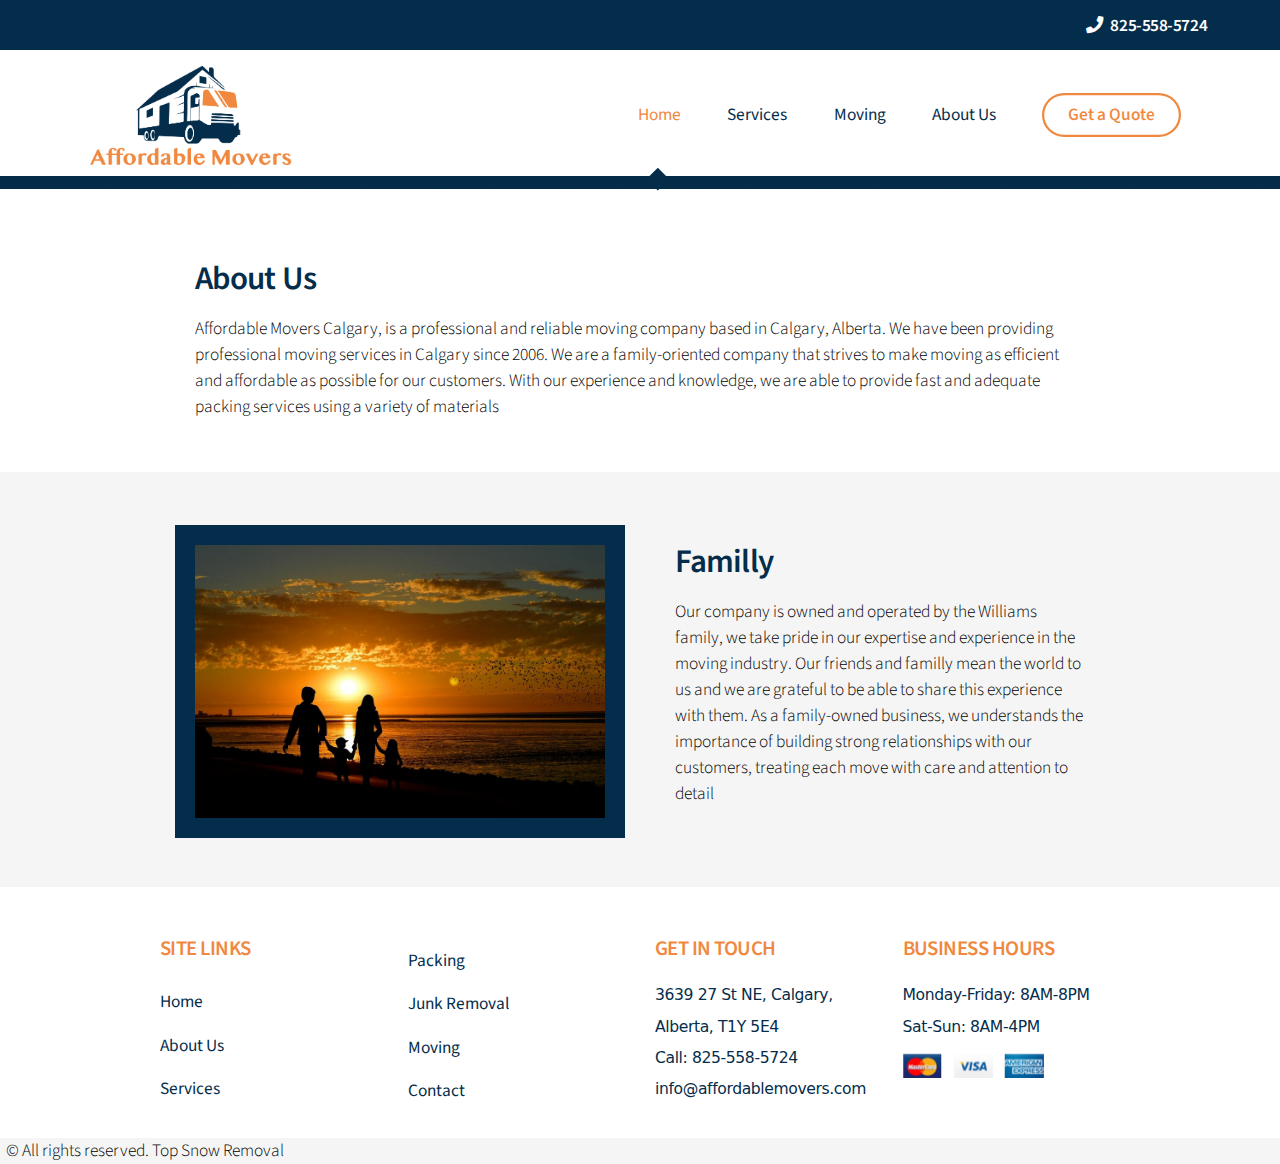
==== about.html @ 1686e80a "Update about.html" ====
<!DOCTYPE HTML>

<html>
	<head>
		<title>Affordable Movers in Calgary - About</title>
		<meta charset="utf-8" />
		<meta name="viewport" content="width=device-width, initial-scale=1, user-scalable=no" />
		<link rel="stylesheet" href="assets/css/main.css" />
		
		<link rel="shortcut icon" href="images/affordable-movers-calgary-32.png">
                <link rel="icon" type="image/png" href="images/affordable-movers-calgary-192.png" sizes="192x192">
                <link rel="apple-touch-icon" sizes="180x180" href="images/affordable-movers-calgary-180.png">
	</head>
	<body class="is-preload">
		<div id="page-wrapper">

			<!-- Header -->
				<div id="header">

					<!-- Logo -->
					<h4><i class="fas fa-phone"></i> &nbsp;  825-558-5724</h4>	

					<!-- Nav -->
						<nav id="nav">
							<ul>
								
								<div class="container2"><h3><img src="images/AM.png" width="202" height="104" alt=""></h3></div>
								
								<li class="current"><a href="/">Home</a></li>
								<li>
									<a href="services">Services</a>
									<ul>
										<li><a href="services">Packing</a></li>
										<li><a href="services">Assembly</a></li>
										<li><a href="services">Junk Removal</a></li>
										
									</ul>
								</li>
								<li><a href="moving">Moving</a></li>
								<li><a href="about">About Us</a></li>
								
								
							  <a href="quote" class="button">Get a Quote</a>
							</ul>
						</nav>

				</div>


			<!-- Banner -->
		 
			
			

			<!-- Highlights -->
				<section class="wrapper style4">
					<div class="row gtr-200">
					<br>
				<div class="container">	<h3>About Us</h3>
								  <p>Affordable Movers Calgary, is a professional and reliable moving company based in Calgary, Alberta. We have been providing professional moving services in Calgary since 2006. We are a family-oriented company that strives to make moving as efficient and affordable as possible for our customers. With our experience and knowledge, we are able to provide fast and adequate packing services using a variety of materials</p>
					</div>
						</div>
				 <div class="container6"><a href="index.html" id="logo"><img src="images/AM1.png" width="96" height="58" alt=""></a></div>
		               </section>
			
		

			
			<!-- Posts -->
					
			<section class="wrapper style5">
					
					
					 
					  
					<div class="container">
						<div class="row gtr-200">
							
							
							<section class="col-6 col-12-narrower col-12-mobilepcol-12-mobilep">
							<a href="#" class="image left"><img src="images/pic03.jpg" alt="" /></a>
								</section>
							
							<section class="col-6 col-12-narrower col-12-mobilepcol-12-mobilep">
																
								<h3>Familly</h3>
								  <p>Our company is owned and operated by the Williams family, we take pride in our expertise and experience in the moving industry. Our friends and familly mean the world to us and we are grateful to be able to share this experience with them. As a family-owned business, we understands the importance of building strong relationships with our customers, treating each move with care and attention to detail</p>
									
							</section>
							
							
						</div>
					</div>
				<br>
		  </section>
		
			
			
			<!-- Footer -->
				<div id="footer">
					<div class="container">
						<div class="row">
							<section class="col-3 col-6-narrower col-12-mobilep">
								<h5>SITE LINKS</h5>
								<ul class="links">
									<li><a href="#">Home</a></li>
									<li><a href="#">About Us</a></li>
									<li><a href="#">Services</a></li>
									
									
								</ul>
							</section>
							<section class="col-3 col-6-narrower col-12-mobilep">
								
								<ul class="links">
									
									<li><a href="#">Packing</a></li>
									<li><a href="#">Junk Removal</a></li>
									<li><a href="#">Moving</a></li>
									<li><a href="#">Contact</a></li>
									
								</ul>
							</section>
							<section class="col-3 col-6-narrower col-12-mobilep">
								<h5>GET IN TOUCH</h5>
							  <h7>3639 27 St NE, Calgary,<br> Alberta, T1Y 5E4</h7><br>
							  <h7>Call: 825-558-5724</h7><br>
								<h7>info@affordablemovers.com </h7>
                            </section>
						<section class="col-3 col-6-narrower col-12-mobilep">
						  <h5>BUSINESS HOURS</h5>
								<h7>Monday-Friday: 8AM-8PM</h7><br>
						    <h7>Sat-Sun: 8AM-4PM</h7>
						      <br>
							
							<img src="images/payment.png" width="141" height="35" alt="">
								
						  </section>
											
							
						</div>
					</div>
<br>

			</div>
		</div>
			
		<section id="ctb" class=""><p>&nbsp; &copy; All rights reserved. Top Snow Removal </p> </section>
		<!-- Scripts -->
			<script src="assets/js/jquery.min.js"></script>
			<script src="assets/js/jquery.dropotron.min.js"></script>
			<script src="assets/js/browser.min.js"></script>
			<script src="assets/js/breakpoints.min.js"></script>
			<script src="assets/js/util.js"></script>
			<script src="assets/js/main.js"></script>

	</body>
</html>
---- assets/css/main.css ----
@import url("fontawesome-all.min.css");
@import url("https://fonts.googleapis.com/css?family=Source+Sans+Pro:300,300italic,600,600italic,400,400italic,500,500italic");

/*
	Arcana by HTML5 UP
	html5up.net | @ajlkn
	Free for personal and commercial use under the CCA 3.0 license (html5up.net/license)
*/

html, body, div, span, applet, object,
iframe, h1, h2, h3, h4, h5, h6, h7, h8, p, blockquote,
pre, a, abbr, acronym, address, big, cite,
code, del, dfn, em, img, ins, kbd, q, s, samp,
small, strike, strong, sub, sup, tt, var, b,
u, i, center, dl, dt, dd, ol, ul, li, fieldset,
form, label, legend, table, caption, tbody,
tfoot, thead, tr, th, td, article, aside,
canvas, details, embed, figure, figcaption,
footer, header, hgroup, menu, nav, output, ruby,
section, summary, time, mark, audio, video {
	margin: 0;
	padding: 0;
	border: 0;
	font-size: 100%;
	font: inherit;
	vertical-align: baseline;}

article, aside, details, figcaption, figure,
footer, header, hgroup, menu, nav, section {
	display: block;}

body {
	line-height: 1;
}

ol, ul {
	list-style: none;
}

blockquote, q {
	quotes: none;
}

	blockquote:before, blockquote:after, q:before, q:after {
		content: '';
		content: none;
	}

table {
	border-collapse: collapse;
	border-spacing: 0;
}

body {
	-webkit-text-size-adjust: none;
}

mark {
	background-color: transparent;
	color: inherit;
}

input::-moz-focus-inner {
	border: 0;
	padding: 0;
}

input, select, textarea {
	-moz-appearance: none;
	-webkit-appearance: none;
	-ms-appearance: none;
	appearance: none;
}

/* Basic */

	html {
		box-sizing: border-box;
	}

	*, *:before, *:after {
		box-sizing: inherit;
	}

	body {
		background: #F08840;
		
	}

		body.is-preload *, body.is-preload *:before, body.is-preload *:after {
			-moz-animation: none !important;
			-webkit-animation: none !important;
			-ms-animation: none !important;
			animation: none !important;
			-moz-transition: none !important;
			-webkit-transition: none !important;
			-ms-transition: none !important;
			transition: none !important;
		}

	body, input, select, textarea {
		
		font-family: 'Source Sans Pro', sans-serif;
		font-size: 16pt;
		font-weight: 300;
		line-height: 1.65em;
	}

	a {
		-moz-transition: color 0.2s ease-in-out, border-color 0.2s ease-in-out, opacity 0.2s ease-in-out;
		-webkit-transition: color 0.2s ease-in-out, border-color 0.2s ease-in-out, opacity 0.2s ease-in-out;
		-ms-transition: color 0.2s ease-in-out, border-color 0.2s ease-in-out, opacity 0.2s ease-in-out;
		transition: color 0.2s ease-in-out, border-color 0.2s ease-in-out, opacity 0.2s ease-in-out;
		color: #042D4B;
		text-decoration: none;
		font-weight: 400	
		
	}

		a:hover {
			color: #042D4B;
			border-bottom-color: transparent;
		}

	strong, b {
		font-weight: 600;
	}

	em, i {
		font-style: italic;
	}

	p, ul, ol, dl, table, blockquote {
		margin: 0 0 0em 0;
	}


   h1 {
		color: #FFF;
		font-weight: 600;
		line-height: 3.55em;
		margin-bottom: 1em;
	   font-family: "Lucida Grande", "Lucida Sans Unicode", "Lucida Sans", "DejaVu Sans", Verdana, "sans-serif";
	   
	}



	 h2 {
		color: #FFF;
		font-weight: 600;
		line-height: 1.3em;
		margin-bottom: 0.5em;
	}

   h3 {
		color: #042D4B;
		font-weight: 600;
		line-height: 1.25em;
		margin-bottom: 0.5em;
	  
	}

    h6 {
		color: #FFF;
		font-weight: 660;
		line-height: 1.1em;
		margin-bottom: 0em;
		font-family: "Myriad Pro", "DejaVu Sans Condensed", Helvetica, Arial, "sans-serif";
	}

    h7 {
		color: #042D4B;
		font-weight: 500;
		line-height: 2em;
		
		font-family: "Lucida Grande", "Lucida Sans Unicode", "Lucida Sans", "DejaVu Sans", Verdana, "sans-serif";
	
		
	}


	 h8 {
		color: #FFF;
		font-weight: 600;
		line-height: 1.75em;
		margin-bottom: 1em;
	}

    h4 {
		color: #FFF;
		font-weight: 600;
		line-height: 0em;
		margin-bottom: 1em;
		margin-right: 4.2em;
	}

    h5 {
		color: #F08840;
		font-weight: 600;
		line-height: 1em;
		margin-bottom: 1em;
		
	}



		h1 a, h2 a, h3 a, h4 a, h5 a, h6 a, h7 a {
			color: inherit;
			text-decoration: none;
		}

		h1 em, h2 em, h3 em, h4 em, h5 em, h6 em, h7 em {
			font-style: normal;
			font-weight: 300;
		}


    h1 {
		font-size: 4.2em;
		letter-spacing: -0.025em;
	}

	h2 {
		font-size: 1.75em;
		letter-spacing: -0.025em;
	}

	h3 {
		font-size: 1.9em;
		letter-spacing: -0.025em;
	}

    h4 {
		font-size: 1em;
		letter-spacing: -0.025em;
		margin-top: -1.1em;
	}

    h5 {
		font-size: 1.2em;
		letter-spacing: -0.025em;
		margin-bottom: 1em;
		
	}

    h6 {
		font-size: 0.9em;
		letter-spacing: -0.025em;
		
	}

  h7 {
		font-size: 0.9em;
		letter-spacing: -0.025em;
		
	}


	h8 {
		font-size: 1.75em;
		letter-spacing: -0.025em;
	}


	sub {
		font-size: 0.8em;
		position: relative;
		top: 0.5em;
	}

	sup {
		font-size: 0.8em;
		position: relative;
		top: -0.5em;
	}

	hr {
		border-top: solid 1px #e0e0e0;
		border: 0;
		margin-bottom: 1.5em;
	}

	blockquote {
		border-left: solid 0.5em #e0e0e0;
		font-style: italic;
		padding: 1em 0 1em 2em;
	}

/* Container */

	.container {
		margin: 0 auto;
		max-width: 100%;
		width: 1400px;
		
	}

		@media screen and (max-width: 1680px) {

			.container {
				width: 1200px;
			}

		}

		@media screen and (max-width: 1280px) {

			.container {
				width: 960px;
			}

		}

		@media screen and (max-width: 980px) {

			.container {
				width: 95%;
			}

		}

		@media screen and (max-width: 840px) {

			.container {
				width: 95%;
			}

		}

		@media screen and (max-width: 736px) {

			.container {
				width: 90%;
			}

		}

		@media screen and (max-width: 480px) {

			.container {
				width: 100%;
			}

		}


/* Container1 */

	.container1 {
	
		width: 300px;
	    height: 310px;
		background: #042D4B;
		border-radius: 10px;
	   
		 padding: 1em 1em 1em 1em;
		 margin-bottom: 2em;
		 box-shadow:  0px 0px 20px 0px rgba(0,0,0,0.5);
		
	
		
	}

		@media screen and (max-width: 1680px) {

			.container1 {
				width: 580px;
				 height: 380px;
				
			}

		}

		@media screen and (max-width: 1280px) {

			.container1 {
				width: 560px;
				 height: 415px;
				
			}

		}

		@media screen and (max-width: 980px) {

			.container1 {
				width: 58%;
				 height: 390px;
				
			}

		}

		@media screen and (max-width: 840px) {

			.container1 {
				width: 100%;
				  height: 410px;
			}

		}

		@media screen and (max-width: 736px) {

			.container1 {
				width: 100%;
				height: 100%;
				
			}

		}

		@media screen and (max-width: 480px) {

			.container1 {
				width: 100%;
				 height: 100%;
				
			}
			
			
			

		}




/* Container2 */

	.container2 {
		max-width: 100%;
		width: 1400px;
		top: 3.8em;
	    right: 57em;
		position: absolute;
		
	}

		@media screen and (max-width: 1680px) {

			.container2 {
				width: 1200px;
			}

		}

		@media screen and (max-width: 1280px) {

			.container2 {
				width: 960px;
			}

		}

		@media screen and (max-width: 980px) {

			.container2 {
				width: 95%;
			}

		}

		@media screen and (max-width: 840px) {

			.container2 {
				width: 95%;
			}

		}

		@media screen and (max-width: 736px) {

			.container2 {
				width: 90%;
			}

		}

		@media screen and (max-width: 480px) {

			.container2 {
				width: 100%;
			}

		}



/* Container3 */

	.container3 {
	
		width: 450px;
	    height: 175px;
		background: #FFF;
		border-radius: 10px;
	    padding: 1em 1em 1em 1em;
		 margin-bottom: 0em;
		 box-shadow:  0px 0px 20px 0px rgba(0,0,0,0.2);
		
	
		
	}

		@media screen and (max-width: 1680px) {

			.container3 {
				width: 310px;
				 height: 120px;
				
			}

		}

		@media screen and (max-width: 1280px) {

			.container3 {
				width: 300px;
				 height: 140px;
				
			}

		}

		@media screen and (max-width: 980px) {

			.container3 {
				width: 255px;
				 height: 160px;
				
			}

		}

		@media screen and (max-width: 840px) {

			.container3 {
				width: 100%;
				  height: 140px;
			}

		}

		@media screen and (max-width: 736px) {

			.container3 {
				width: 100%;
				height: 145px;
				
			}

		}

		@media screen and (max-width: 480px) {

			.container3 {
				width: 100%;
				 height: 170px;
				
			}
			
			
			

		}



/* Container4 */

	.container4 {
	
		width: 300px;
	    height: 330px;
		background: #042D4B;
		text-align: center;
		
	   
		 padding: 2em 1em 1em 1em;
		 margin-bottom: 2em;
		 box-shadow:  0px 0px 20px 0px rgba(0,0,0,0.5);
		
	
		
	}

		@media screen and (max-width: 1680px) {

			.container4 {
				width: 580px;
				 height: 380px;
				
			}

		}

		@media screen and (max-width: 1280px) {

			.container4 {
			width: 210px;
				 height: 410px;
				
			}

		}

		@media screen and (max-width: 980px) {

			.container4 {
				width: 180px;
				 height: 410px;
				
			}

		}

		@media screen and (max-width: 840px) {

			.container4 {
				width: 280px;
				  height: 365px;
			}

		}

		@media screen and (max-width: 736px) {

			.container4 {
				width: 110%;
				height: 95%;
				
			}

		}

		@media screen and (max-width: 480px) {

			.container4 {
		    width: 100%;
			height: 95%;
				
			}
			
			

		}


/* Container5 */

	.container5 {
		
		
		
	
		width: 300px;
	    height: 330px;
		background: #F08840;
		text-align: center;
		
		
	   
		 padding: 2em 1em 1em 1em;
		 margin-bottom: 2em;
		
		
	
		
	}

		@media screen and (max-width: 1680px) {

			.container5 {
				width: 580px;
				 height: 380px;
				
			}

		}

		@media screen and (max-width: 1280px) {

			.container5 {
				width: 210px;
				 height: 410px;
				
			}

		}

		@media screen and (max-width: 980px) {

			.container5 {
					width: 180px;
				 height: 410px;
				
			}

		}

		@media screen and (max-width: 840px) {

			.container5 {
				width: 280px;
				  height: 365px;
			}

		}

		@media screen and (max-width: 736px) {

			.container5 {
			  	width: 110%;
				height: 95%;
				
			}

		}

		@media screen and (max-width: 480px) {

			.container5 {
			width: 100%;
				 height: 95%;	
			}
		}


/* Container6 */

	.container6 {
			position: relative;
		 display: none;
				
}


/* Container7 */

	.container7 {
	
		width: 300px;
	    height: 550px;
		background: #042D4B;
		border-radius: 10px;
	   
		 padding: 1em 1em 1em 1em;
		 margin-bottom: 2em;
		 box-shadow:  0px 0px 20px 0px rgba(0,0,0,0.5);
		
		
		
	}

		@media screen and (max-width: 1680px) {

			.container7 {
				width: 580px;
				 height: 550px;
				
			}

		}

		@media screen and (max-width: 1280px) {

			.container7 {
				width: 560px;
				 height: 520px;
				
			}

		}

		@media screen and (max-width: 980px) {

			.container7 {
				width: 58%;
				 height: 490px;
				
			}

		}

		@media screen and (max-width: 840px) {

			.container7 {
				width: 100%;
				  height: 520px;
			}

		}

		@media screen and (max-width: 736px) {

			.container7 {
				width: 100%;
				height: 100%;
				
			}

		}

		@media screen and (max-width: 480px) {

			.container7 {
				width: 100%;
				 height: 100%;
				
			}
			
		}


.container4:hover{
	transform:scale(1.1);
	background: #07528A;
}

.container5:hover{
	transform:scale(1.1);
	background: #F4A976;
}



/* Row */

	.row {
		display: flex;
		flex-wrap: wrap;
		box-sizing: border-box;
		align-items: stretch;
	}

		.row > * {
			box-sizing: border-box;
		}

		.row.gtr-uniform > * > :last-child {
			margin-bottom: 0;
		}

		.row.aln-left {
			justify-content: flex-start;
		}

		.row.aln-center {
			justify-content: center;
		}

		.row.aln-right {
			justify-content: flex-end;
		}

		.row.aln-top {
			align-items: flex-start;
		}

		.row.aln-middle {
			align-items: center;
		}

		.row.aln-bottom {
			align-items: flex-end;
		}

		.row > .imp {
			order: -1;
		}

		.row > .col-1 {
			width: 8.33333%;
		}

		.row > .off-1 {
			margin-left: 8.33333%;
		}

		.row > .col-2 {
			width: 16.66667%;
		}

		.row > .off-2 {
			margin-left: 16.66667%;
		}

		.row > .col-3 {
			width: 25%;
		}

		.row > .off-3 {
			margin-left: 25%;
		}

		.row > .col-4 {
			width: 33.33333%;
		}

		.row > .off-4 {
			margin-left: 33.33333%;
		}

		.row > .col-5 {
			width: 41.66667%;
		}

		.row > .off-5 {
			margin-left: 41.66667%;
		}

		.row > .col-6 {
			width: 50%;
		}

		.row > .off-6 {
			margin-left: 50%;
		}

		.row > .col-7 {
			width: 58.33333%;
		}

		.row > .off-7 {
			margin-left: 58.33333%;
		}

		.row > .col-8 {
			width: 66.66667%;
		}

		.row > .off-8 {
			margin-left: 66.66667%;
		}

		.row > .col-9 {
			width: 75%;
		}

		.row > .off-9 {
			margin-left: 75%;
		}

		.row > .col-10 {
			width: 83.33333%;
		}

		.row > .off-10 {
			margin-left: 83.33333%;
		}

		.row > .col-11 {
			width: 100%;
			
		}

		.row > .off-11 {
			margin-left: 91.66667%;
		}

		.row > .col-12 {
			width: 100%;
		}

		.row > .off-12 {
			margin-left: 100%;
		}

		.row.gtr-0 {
			margin-top: 0px;
			margin-left: 0px;
		}

			.row.gtr-0 > * {
				padding: 0px 0 0 0px;
			}

			.row.gtr-0.gtr-uniform {
				margin-top: 0px;
			}

				.row.gtr-0.gtr-uniform > * {
					padding-top: 0px;
				}

		.row.gtr-25 {
			margin-top: -12.5px;
			margin-left: -12.5px;
		}

			.row.gtr-25 > * {
				padding: 12.5px 0 0 12.5px;
			}

			.row.gtr-25.gtr-uniform {
				margin-top: -12.5px;
			}

				.row.gtr-25.gtr-uniform > * {
					padding-top: 12.5px;
				}

		.row.gtr-50 {
			margin-top: -25px;
			margin-left: -25px;
		}

			.row.gtr-50 > * {
				padding: 25px 0 0 25px;
			}

			.row.gtr-50.gtr-uniform {
				margin-top: -25px;
			}

				.row.gtr-50.gtr-uniform > * {
					padding-top: 25px;
				}

		.row {
			margin-top: -50px;
			margin-left: -50px;
		}

			.row > * {
				padding: 50px 0 0 50px;
			}

			.row.gtr-uniform {
				margin-top: -50px;
			}

				.row.gtr-uniform > * {
					padding-top: 50px;
				}

		.row.gtr-150 {
			margin-top: -75px;
			margin-left: -75px;
		}

			.row.gtr-150 > * {
				padding: 75px 0 0 75px;
			}

			.row.gtr-150.gtr-uniform {
				margin-top: -75px;
			}

				.row.gtr-150.gtr-uniform > * {
					padding-top: 75px;
				}

		.row.gtr-200 {
			margin-top: 0px;
			margin-left: 0px;
		}

			.row.gtr-200 > * {
				padding: 1em 2em 1em 2em;
			}

			.row.gtr-200.gtr-uniform {
				margin-top: 0px;
			}

				.row.gtr-200.gtr-uniform > * {
					padding-top: 0px;
				}

		@media screen and (max-width: 1680px) {

			.row {
				display: flex;
				flex-wrap: wrap;
				box-sizing: border-box;
				align-items: stretch;
			}

				.row > * {
					box-sizing: border-box;
				}

				.row.gtr-uniform > * > :last-child {
					margin-bottom: 0;
				}

				.row.aln-left {
					justify-content: flex-start;
				}

				.row.aln-center {
					justify-content: center;
				}

				.row.aln-right {
					justify-content: flex-end;
				}

				.row.aln-top {
					align-items: flex-start;
				}

				.row.aln-middle {
					align-items: center;
				}

				.row.aln-bottom {
					align-items: flex-end;
				}

				.row > .imp-wide {
					order: -1;
				}

				.row > .col-1-wide {
					width: 8.33333%;
				}

				.row > .off-1-wide {
					margin-left: 8.33333%;
				}

				.row > .col-2-wide {
					width: 16.66667%;
				}

				.row > .off-2-wide {
					margin-left: 16.66667%;
				}

				.row > .col-3-wide {
					width: 25%;
				}

				.row > .off-3-wide {
					margin-left: 25%;
				}

				.row > .col-4-wide {
					width: 33.33333%;
				}

				.row > .off-4-wide {
					margin-left: 33.33333%;
				}

				.row > .col-5-wide {
					width: 41.66667%;
				}

				.row > .off-5-wide {
					margin-left: 41.66667%;
				}

				.row > .col-6-wide {
					width: 50%;
				}

				.row > .off-6-wide {
					margin-left: 50%;
				}

				.row > .col-7-wide {
					width: 58.33333%;
				}

				.row > .off-7-wide {
					margin-left: 58.33333%;
				}

				.row > .col-8-wide {
					width: 66.66667%;
				}

				.row > .off-8-wide {
					margin-left: 66.66667%;
				}

				.row > .col-9-wide {
					width: 75%;
				}

				.row > .off-9-wide {
					margin-left: 75%;
				}

				.row > .col-10-wide {
					width: 83.33333%;
				}

				.row > .off-10-wide {
					margin-left: 83.33333%;
				}

				.row > .col-11-wide {
					width: 91.66667%;
				}

				.row > .off-11-wide {
					margin-left: 91.66667%;
				}

				.row > .col-12-wide {
					width: 100%;
				}

				.row > .off-12-wide {
					margin-left: 100%;
				}

				.row.gtr-0 {
					margin-top: 0px;
					margin-left: 0px;
				}

					.row.gtr-0 > * {
						padding: 0px 0 0 0px;
					}

					.row.gtr-0.gtr-uniform {
						margin-top: 0px;
					}

						.row.gtr-0.gtr-uniform > * {
							padding-top: 0px;
						}

				.row.gtr-25 {
					margin-top: -10px;
					margin-left: -10px;
				}

					.row.gtr-25 > * {
						padding: 10px 0 0 10px;
					}

					.row.gtr-25.gtr-uniform {
						margin-top: -10px;
					}

						.row.gtr-25.gtr-uniform > * {
							padding-top: 10px;
						}

				.row.gtr-50 {
					margin-top: -20px;
					margin-left: -20px;
				}

					.row.gtr-50 > * {
						padding: 20px 0 0 20px;
					}

					.row.gtr-50.gtr-uniform {
						margin-top: -20px;
					}

						.row.gtr-50.gtr-uniform > * {
							padding-top: 20px;
						}

				.row {
					margin-top: -40px;
					margin-left: -40px;
				}

					.row > * {
						padding: 40px 0 0 40px;
					}

					.row.gtr-uniform {
						margin-top: -40px;
					}

						.row.gtr-uniform > * {
							padding-top: 40px;
						}

				.row.gtr-150 {
					margin-top: -60px;
					margin-left: -60px;
				}

					.row.gtr-150 > * {
						padding: 60px 0 0 60px;
					}

					.row.gtr-150.gtr-uniform {
						margin-top: -60px;
					}

						.row.gtr-150.gtr-uniform > * {
							padding-top: 60px;
						}

				.row.gtr-200 {
					margin-top: 0px;
					margin-left: 0px;
				}

					.row.gtr-200 > * {
						padding: 1em 2em 1em 2em;
					}

					.row.gtr-200.gtr-uniform {
						margin-top: 0px;
					}

						.row.gtr-200.gtr-uniform > * {
							padding-top: 0px;
						}

		}

		@media screen and (max-width: 1280px) {

			.row {
				display: flex;
				flex-wrap: wrap;
				box-sizing: border-box;
				align-items: stretch;
			}

				.row > * {
					box-sizing: border-box;
				}

				.row.gtr-uniform > * > :last-child {
					margin-bottom: 0;
				}

				.row.aln-left {
					justify-content: flex-start;
				}

				.row.aln-center {
					justify-content: center;
				}

				.row.aln-right {
					justify-content: flex-end;
				}

				.row.aln-top {
					align-items: flex-start;
				}

				.row.aln-middle {
					align-items: center;
				}

				.row.aln-bottom {
					align-items: flex-end;
				}

				.row > .imp-normal {
					order: -1;
				}

				.row > .col-1-normal {
					width: 8.33333%;
				}

				.row > .off-1-normal {
					margin-left: 8.33333%;
				}

				.row > .col-2-normal {
					width: 16.66667%;
				}

				.row > .off-2-normal {
					margin-left: 16.66667%;
				}

				.row > .col-3-normal {
					width: 25%;
				}

				.row > .off-3-normal {
					margin-left: 25%;
				}

				.row > .col-4-normal {
					width: 33.33333%;
				}

				.row > .off-4-normal {
					margin-left: 33.33333%;
				}

				.row > .col-5-normal {
					width: 41.66667%;
				}

				.row > .off-5-normal {
					margin-left: 41.66667%;
				}

				.row > .col-6-normal {
					width: 50%;
				}

				.row > .off-6-normal {
					margin-left: 50%;
				}

				.row > .col-7-normal {
					width: 58.33333%;
				}

				.row > .off-7-normal {
					margin-left: 58.33333%;
				}

				.row > .col-8-normal {
					width: 66.66667%;
				}

				.row > .off-8-normal {
					margin-left: 66.66667%;
				}

				.row > .col-9-normal {
					width: 75%;
				}

				.row > .off-9-normal {
					margin-left: 75%;
				}

				.row > .col-10-normal {
					width: 83.33333%;
				}

				.row > .off-10-normal {
					margin-left: 83.33333%;
				}

				.row > .col-11-normal {
					width: 91.66667%;
				}

				.row > .off-11-normal {
					margin-left: 91.66667%;
				}

				.row > .col-12-normal {
					width: 100%;
				}

				.row > .off-12-normal {
					margin-left: 100%;
				}

				.row.gtr-0 {
					margin-top: 0px;
					margin-left: 0px;
				}

					.row.gtr-0 > * {
						padding: 0px 0 0 0px;
					}

					.row.gtr-0.gtr-uniform {
						margin-top: 0px;
					}

						.row.gtr-0.gtr-uniform > * {
							padding-top: 0px;
						}

				.row.gtr-25 {
					margin-top: -7.5px;
					margin-left: -7.5px;
				}

					.row.gtr-25 > * {
						padding: 7.5px 0 0 7.5px;
					}

					.row.gtr-25.gtr-uniform {
						margin-top: -7.5px;
					}

						.row.gtr-25.gtr-uniform > * {
							padding-top: 7.5px;
						}

				.row.gtr-50 {
					margin-top: -15px;
					margin-left: -15px;
				}

					.row.gtr-50 > * {
						padding: 15px 0 0 15px;
					}

					.row.gtr-50.gtr-uniform {
						margin-top: -15px;
					}

						.row.gtr-50.gtr-uniform > * {
							padding-top: 15px;
						}

				.row {
					margin-top: -30px;
					margin-left: -30px;
				}

					.row > * {
						padding: 30px 0 0 30px;
					}

					.row.gtr-uniform {
						margin-top: -30px;
					}

						.row.gtr-uniform > * {
							padding-top: 30px;
						}

				.row.gtr-150 {
					margin-top: -45px;
					margin-left: -45px;
				}

					.row.gtr-150 > * {
						padding: 45px 0 0 45px;
					}

					.row.gtr-150.gtr-uniform {
						margin-top: -45px;
					}

						.row.gtr-150.gtr-uniform > * {
							padding-top: 45px;
						}

				.row.gtr-200 {
					margin-top: 0px;
					margin-left: 0px;
				}

					.row.gtr-200 > * {
						padding: 1em 2em 1em 2em;
					}

					.row.gtr-200.gtr-uniform {
						margin-top: 0px;
					}

						.row.gtr-200.gtr-uniform > * {
							padding-top: 0px;
						}

		}

		@media screen and (max-width: 980px) {

			.row {
				display: flex;
				flex-wrap: wrap;
				box-sizing: border-box;
				align-items: stretch;
			}

				.row > * {
					box-sizing: border-box;
				}

				.row.gtr-uniform > * > :last-child {
					margin-bottom: 0;
				}

				.row.aln-left {
					justify-content: flex-start;
				}

				.row.aln-center {
					justify-content: center;
				}

				.row.aln-right {
					justify-content: flex-end;
				}

				.row.aln-top {
					align-items: flex-start;
				}

				.row.aln-middle {
					align-items: center;
				}

				.row.aln-bottom {
					align-items: flex-end;
				}

				.row > .imp-narrow {
					order: -1;
				}

				.row > .col-1-narrow {
					width: 8.33333%;
				}

				.row > .off-1-narrow {
					margin-left: 8.33333%;
				}

				.row > .col-2-narrow {
					width: 16.66667%;
				}

				.row > .off-2-narrow {
					margin-left: 16.66667%;
				}

				.row > .col-3-narrow {
					width: 25%;
				}

				.row > .off-3-narrow {
					margin-left: 25%;
				}

				.row > .col-4-narrow {
					width: 33.33333%;
				}

				.row > .off-4-narrow {
					margin-left: 33.33333%;
				}

				.row > .col-5-narrow {
					width: 41.66667%;
				}

				.row > .off-5-narrow {
					margin-left: 41.66667%;
				}

				.row > .col-6-narrow {
					width: 50%;
				}

				.row > .off-6-narrow {
					margin-left: 50%;
				}

				.row > .col-7-narrow {
					width: 58.33333%;
				}

				.row > .off-7-narrow {
					margin-left: 58.33333%;
				}

				.row > .col-8-narrow {
					width: 66.66667%;
				}

				.row > .off-8-narrow {
					margin-left: 66.66667%;
				}

				.row > .col-9-narrow {
					width: 75%;
				}

				.row > .off-9-narrow {
					margin-left: 75%;
				}

				.row > .col-10-narrow {
					width: 83.33333%;
				}

				.row > .off-10-narrow {
					margin-left: 83.33333%;
				}

				.row > .col-11-narrow {
					width: 91.66667%;
				}

				.row > .off-11-narrow {
					margin-left: 91.66667%;
				}

				.row > .col-12-narrow {
					width: 100%;
				}

				.row > .off-12-narrow {
					margin-left: 100%;
				}

				.row.gtr-0 {
					margin-top: 0px;
					margin-left: 0px;
				}

					.row.gtr-0 > * {
						padding: 0px 0 0 0px;
					}

					.row.gtr-0.gtr-uniform {
						margin-top: 0px;
					}

						.row.gtr-0.gtr-uniform > * {
							padding-top: 0px;
						}

				.row.gtr-25 {
					margin-top: -7.5px;
					margin-left: -7.5px;
				}

					.row.gtr-25 > * {
						padding: 7.5px 0 0 7.5px;
					}

					.row.gtr-25.gtr-uniform {
						margin-top: -7.5px;
					}

						.row.gtr-25.gtr-uniform > * {
							padding-top: 7.5px;
						}

				.row.gtr-50 {
					margin-top: -15px;
					margin-left: -15px;
				}

					.row.gtr-50 > * {
						padding: 15px 0 0 15px;
					}

					.row.gtr-50.gtr-uniform {
						margin-top: -15px;
					}

						.row.gtr-50.gtr-uniform > * {
							padding-top: 15px;
						}

				.row {
					margin-top: -30px;
					margin-left: -30px;
				}

					.row > * {
						padding: 30px 0 0 30px;
					}

					.row.gtr-uniform {
						margin-top: -30px;
					}

						.row.gtr-uniform > * {
							padding-top: 30px;
						}

				.row.gtr-150 {
					margin-top: -45px;
					margin-left: -45px;
				}

					.row.gtr-150 > * {
						padding: 45px 0 0 45px;
					}

					.row.gtr-150.gtr-uniform {
						margin-top: -45px;
					}

						.row.gtr-150.gtr-uniform > * {
							padding-top: 45px;
						}

				.row.gtr-200 {
					margin-top: 0px;
					margin-left: 0px;
				}

					.row.gtr-200 > * {
						padding: 1em 2em 1em 2em;
					}

					.row.gtr-200.gtr-uniform {
						margin-top: 0px;
					}

						.row.gtr-200.gtr-uniform > * {
							padding-top: 0px;
						}

		}

		@media screen and (max-width: 840px) {

			.row {
				display: flex;
				flex-wrap: wrap;
				box-sizing: border-box;
				align-items: stretch;
			}

				.row > * {
					box-sizing: border-box;
				}

				.row.gtr-uniform > * > :last-child {
					margin-bottom: 0;
				}

				.row.aln-left {
					justify-content: flex-start;
				}

				.row.aln-center {
					justify-content: center;
				}

				.row.aln-right {
					justify-content: flex-end;
				}

				.row.aln-top {
					align-items: flex-start;
				}

				.row.aln-middle {
					align-items: center;
				}

				.row.aln-bottom {
					align-items: flex-end;
				}

				.row > .imp-narrower {
					order: -1;
				}

				.row > .col-1-narrower {
					width: 8.33333%;
				}

				.row > .off-1-narrower {
					margin-left: 8.33333%;
				}

				.row > .col-2-narrower {
					width: 16.66667%;
				}

				.row > .off-2-narrower {
					margin-left: 16.66667%;
				}

				.row > .col-3-narrower {
					width: 25%;
				}

				.row > .off-3-narrower {
					margin-left: 25%;
				}

				.row > .col-4-narrower {
					width: 33.33333%;
				}

				.row > .off-4-narrower {
					margin-left: 33.33333%;
				}

				.row > .col-5-narrower {
					width: 41.66667%;
				}

				.row > .off-5-narrower {
					margin-left: 41.66667%;
				}

				.row > .col-6-narrower {
					width: 50%;
				}

				.row > .off-6-narrower {
					margin-left: 50%;
				}

				.row > .col-7-narrower {
					width: 58.33333%;
				}

				.row > .off-7-narrower {
					margin-left: 58.33333%;
				}

				.row > .col-8-narrower {
					width: 66.66667%;
				}

				.row > .off-8-narrower {
					margin-left: 66.66667%;
				}

				.row > .col-9-narrower {
					width: 75%;
				}

				.row > .off-9-narrower {
					margin-left: 75%;
				}

				.row > .col-10-narrower {
					width: 83.33333%;
				}

				.row > .off-10-narrower {
					margin-left: 83.33333%;
				}

				.row > .col-11-narrower {
					width: 91.66667%;
				}

				.row > .off-11-narrower {
					margin-left: 91.66667%;
				}

				.row > .col-12-narrower {
					width: 100%;
				}

				.row > .off-12-narrower {
					margin-left: 100%;
				}

				.row.gtr-0 {
					margin-top: 0px;
					margin-left: 0px;
				}

					.row.gtr-0 > * {
						padding: 0px 0 0 0px;
					}

					.row.gtr-0.gtr-uniform {
						margin-top: 0px;
					}

						.row.gtr-0.gtr-uniform > * {
							padding-top: 0px;
						}

				.row.gtr-25 {
					margin-top: -7.5px;
					margin-left: -7.5px;
				}

					.row.gtr-25 > * {
						padding: 7.5px 0 0 7.5px;
					}

					.row.gtr-25.gtr-uniform {
						margin-top: -7.5px;
					}

						.row.gtr-25.gtr-uniform > * {
							padding-top: 7.5px;
						}

				.row.gtr-50 {
					margin-top: -15px;
					margin-left: -15px;
				}

					.row.gtr-50 > * {
						padding: 15px 0 0 15px;
					}

					.row.gtr-50.gtr-uniform {
						margin-top: -15px;
					}

						.row.gtr-50.gtr-uniform > * {
							padding-top: 15px;
						}

				.row {
					margin-top: -30px;
					margin-left: -30px;
				}

					.row > * {
						padding: 30px 0 0 30px;
					}

					.row.gtr-uniform {
						margin-top: -30px;
					}

						.row.gtr-uniform > * {
							padding-top: 30px;
						}

				.row.gtr-150 {
					margin-top: -45px;
					margin-left: -45px;
				}

					.row.gtr-150 > * {
						padding: 45px 0 0 45px;
					}

					.row.gtr-150.gtr-uniform {
						margin-top: -45px;
					}

						.row.gtr-150.gtr-uniform > * {
							padding-top: 45px;
						}

				.row.gtr-200 {
					margin-top: 0px;
					margin-left: 0px;
				}

					.row.gtr-200 > * {
						padding: 1em 2em 1em 2em;
					}

					.row.gtr-200.gtr-uniform {
						margin-top: 0px;
					}

						.row.gtr-200.gtr-uniform > * {
							padding-top: 0px;
						}

		}

		@media screen and (max-width: 736px) {

			.row {
				display: flex;
				flex-wrap: wrap;
				box-sizing: border-box;
				align-items: stretch;
			}

				.row > * {
					box-sizing: border-box;
				}

				.row.gtr-uniform > * > :last-child {
					margin-bottom: 0;
				}

				.row.aln-left {
					justify-content: flex-start;
				}

				.row.aln-center {
					justify-content: center;
				}

				.row.aln-right {
					justify-content: flex-end;
				}

				.row.aln-top {
					align-items: flex-start;
				}

				.row.aln-middle {
					align-items: center;
				}

				.row.aln-bottom {
					align-items: flex-end;
				}

				.row > .imp-mobile {
					order: -1;
				}

				.row > .col-1-mobile {
					width: 8.33333%;
				}

				.row > .off-1-mobile {
					margin-left: 8.33333%;
				}

				.row > .col-2-mobile {
					width: 16.66667%;
				}

				.row > .off-2-mobile {
					margin-left: 16.66667%;
				}

				.row > .col-3-mobile {
					width: 25%;
				}

				.row > .off-3-mobile {
					margin-left: 25%;
				}

				.row > .col-4-mobile {
					width: 33.33333%;
				}

				.row > .off-4-mobile {
					margin-left: 33.33333%;
				}

				.row > .col-5-mobile {
					width: 41.66667%;
				}

				.row > .off-5-mobile {
					margin-left: 41.66667%;
				}

				.row > .col-6-mobile {
					width: 50%;
				}

				.row > .off-6-mobile {
					margin-left: 50%;
				}

				.row > .col-7-mobile {
					width: 58.33333%;
				}

				.row > .off-7-mobile {
					margin-left: 58.33333%;
				}

				.row > .col-8-mobile {
					width: 66.66667%;
				}

				.row > .off-8-mobile {
					margin-left: 66.66667%;
				}

				.row > .col-9-mobile {
					width: 75%;
				}

				.row > .off-9-mobile {
					margin-left: 75%;
				}

				.row > .col-10-mobile {
					width: 83.33333%;
				}

				.row > .off-10-mobile {
					margin-left: 83.33333%;
				}

				.row > .col-11-mobile {
					width: 91.66667%;
				}

				.row > .off-11-mobile {
					margin-left: 91.66667%;
				}

				.row > .col-12-mobile {
					width: 100%;
				}

				.row > .off-12-mobile {
					margin-left: 100%;
				}

				.row.gtr-0 {
					margin-top: 0px;
					margin-left: 0px;
				}

					.row.gtr-0 > * {
						padding: 0px 0 0 0px;
					}

					.row.gtr-0.gtr-uniform {
						margin-top: 0px;
					}

						.row.gtr-0.gtr-uniform > * {
							padding-top: 0px;
						}

				.row.gtr-25 {
					margin-top: -5px;
					margin-left: -5px;
				}

					.row.gtr-25 > * {
						padding: 5px 0 0 5px;
					}

					.row.gtr-25.gtr-uniform {
						margin-top: -5px;
					}

						.row.gtr-25.gtr-uniform > * {
							padding-top: 5px;
						}

				.row.gtr-50 {
					margin-top: -10px;
					margin-left: -10px;
				}

					.row.gtr-50 > * {
						padding: 10px 0 0 10px;
					}

					.row.gtr-50.gtr-uniform {
						margin-top: -10px;
					}

						.row.gtr-50.gtr-uniform > * {
							padding-top: 10px;
						}

				.row {
					margin-top: -20px;
					margin-left: -20px;
				}

					.row > * {
						padding: 20px 0 0 20px;
					}

					.row.gtr-uniform {
						margin-top: -20px;
					}

						.row.gtr-uniform > * {
							padding-top: 20px;
						}

				.row.gtr-150 {
					margin-top: -30px;
					margin-left: -30px;
				}

					.row.gtr-150 > * {
						padding: 30px 0 0 30px;
					}

					.row.gtr-150.gtr-uniform {
						margin-top: -30px;
					}

						.row.gtr-150.gtr-uniform > * {
							padding-top: 30px;
						}

				.row.gtr-200 {
					margin-top: 0px;
					margin-left: 0px;
				}

					.row.gtr-200 > * {
						padding: 1em 2em 1em 2em;
					}

					.row.gtr-200.gtr-uniform {
						margin-top: 0px;
					}

						.row.gtr-200.gtr-uniform > * {
							padding-top: 0px;
						}

		}

		@media screen and (max-width: 480px) {

			.row {
				display: flex;
				flex-wrap: wrap;
				box-sizing: border-box;
				align-items: stretch;
			}

				.row > * {
					box-sizing: border-box;
				}

				.row.gtr-uniform > * > :last-child {
					margin-bottom: 0;
				}

				.row.aln-left {
					justify-content: flex-start;
				}

				.row.aln-center {
					justify-content: center;
				}

				.row.aln-right {
					justify-content: flex-end;
				}

				.row.aln-top {
					align-items: flex-start;
				}

				.row.aln-middle {
					align-items: center;
				}

				.row.aln-bottom {
					align-items: flex-end;
				}

				.row > .imp-mobilep {
					order: -1;
				}

				.row > .col-1-mobilep {
					width: 8.33333%;
				}

				.row > .off-1-mobilep {
					margin-left: 8.33333%;
				}

				.row > .col-2-mobilep {
					width: 16.66667%;
				}

				.row > .off-2-mobilep {
					margin-left: 16.66667%;
				}

				.row > .col-3-mobilep {
					width: 25%;
				}

				.row > .off-3-mobilep {
					margin-left: 25%;
				}

				.row > .col-4-mobilep {
					width: 33.33333%;
				}

				.row > .off-4-mobilep {
					margin-left: 33.33333%;
				}

				.row > .col-5-mobilep {
					width: 41.66667%;
				}

				.row > .off-5-mobilep {
					margin-left: 41.66667%;
				}

				.row > .col-6-mobilep {
					width: 50%;
				}

				.row > .off-6-mobilep {
					margin-left: 50%;
				}

				.row > .col-7-mobilep {
					width: 58.33333%;
				}

				.row > .off-7-mobilep {
					margin-left: 58.33333%;
				}

				.row > .col-8-mobilep {
					width: 66.66667%;
				}

				.row > .off-8-mobilep {
					margin-left: 66.66667%;
				}

				.row > .col-9-mobilep {
					width: 75%;
				}

				.row > .off-9-mobilep {
					margin-left: 75%;
				}

				.row > .col-10-mobilep {
					width: 83.33333%;
				}

				.row > .off-10-mobilep {
					margin-left: 83.33333%;
				}

				.row > .col-11-mobilep {
					width: 91.66667%;
				}

				.row > .off-11-mobilep {
					margin-left: 91.66667%;
				}

				.row > .col-12-mobilep {
					width: 100%;
				}

				.row > .off-12-mobilep {
					margin-left: 100%;
				}

				.row.gtr-0 {
					margin-top: 0px;
					margin-left: 0px;
				}

					.row.gtr-0 > * {
						padding: 0px 0 0 0px;
					}

					.row.gtr-0.gtr-uniform {
						margin-top: 0px;
					}

						.row.gtr-0.gtr-uniform > * {
							padding-top: 0px;
						}

				.row.gtr-25 {
					margin-top: -5px;
					margin-left: -5px;
				}

					.row.gtr-25 > * {
						padding: 5px 0 0 5px;
					}

					.row.gtr-25.gtr-uniform {
						margin-top: -5px;
					}

						.row.gtr-25.gtr-uniform > * {
							padding-top: 5px;
						}

				.row.gtr-50 {
					margin-top: -10px;
					margin-left: -10px;
				}

					.row.gtr-50 > * {
						padding: 10px 0 0 10px;
					}

					.row.gtr-50.gtr-uniform {
						margin-top: -10px;
					}

						.row.gtr-50.gtr-uniform > * {
							padding-top: 10px;
						}

				.row {
					margin-top: -20px;
					margin-left: -20px;
				}

					.row > * {
						padding: 20px 0 0 20px;
					}

					.row.gtr-uniform {
						margin-top: -20px;
					}

						.row.gtr-uniform > * {
							padding-top: 20px;
						}

				.row.gtr-150 {
					margin-top: -30px;
					margin-left: -30px;
				}

					.row.gtr-150 > * {
						padding: 30px 0 0 30px;
					}

					.row.gtr-150.gtr-uniform {
						margin-top: -30px;
					}

						.row.gtr-150.gtr-uniform > * {
							padding-top: 30px;
						}

				.row.gtr-200 {
					margin-top: 0px;
					margin-left: 0px;
				}

					.row.gtr-200 > * {
						padding: 1em 2em 1em 2em;
					}

					.row.gtr-200.gtr-uniform {
						margin-top: 0px;
					}

						.row.gtr-200.gtr-uniform > * {
							padding-top: 0px;
						}

		}


.google-map {
   
}

.google-map iframe {
     height: 29em;
     width: 100%;
   
}




/* Section/Article */

	section.special, article.special {
		text-align: center;
	}

	header p {
		color: #999;
		font-size: 1.25em;
		position: relative;
		margin-top: -1.25em;
		margin-bottom: 2.25em;
	}

	header.major {
		text-align: center;
		margin: 0 0 2em 0;
	}

		header.major h2 {
			font-size: 2.25em;
		}

      header.major h4 {
			font-size: 2.25em;
		  
		}

		header.major p {
			position: relative;
			border-top: solid 1px #e0e0e0;
			padding: 1em 0 0 0;
			margin: 0;
			top: -1em;
			font-size: 1.5em;
			letter-spacing: -0.025em;
		}

	footer {
		margin: 3em 0 0em 0;
	}

		footer > :last-child {
			margin-bottom: 0;
		}

		footer.major {
			padding-top: 3em;
		}

/* Form */

	input[type="text"],
	input[type="password"],
	input[type="email"],
	textarea {
		-moz-appearance: none;
		-webkit-appearance: none;
		-ms-appearance: none;
		appearance: none;
		-moz-transition: border-color 0.2s ease-in-out;
		-webkit-transition: border-color 0.2s ease-in-out;
		-ms-transition: border-color 0.2s ease-in-out;
		transition: border-color 0.2s ease-in-out;
		background: #f5f5f5;
		border: solid 1px #f5f5f5;
		border-radius:35px;
		color: #000;
		display: block;
		outline: 0;
		padding: 0.75em;
		text-decoration: none;
		width: 100%;
		box-shadow:  inset 0px 1px 5px 0px rgba(0,0,0,0.2);
		
	}

		input[type="text"]:focus,
		input[type="password"]:focus,
		input[type="email"]:focus,
		textarea:focus {
			border-color: #F08840;
			
		}

	input[type="text"],
	input[type="password"],
	input[type="email"] {
		line-height: 1.3em;
	}

	label {
		display: block;
		color: inherit;
		font-weight: 600;
		line-height: 1.75em;
		margin-bottom: 0.5em;
	}

	::-webkit-input-placeholder {
		color: #555555;
		position: relative;
		
		
	}

	:-moz-placeholder {
		color: #000;
	}

	::-moz-placeholder {
		color: #000;
	}

	:-ms-input-placeholder {
		color: #000;
	}

/* Image */

	.image {
		border: 0;
		display: inline-block;
		position: relative;
		border-radius: 0px;
		
	}

		.image img {
			display: block;
			border-radius: 0px;
			
		}

		.image.left {
			display: block;
			float: right;
			margin: 0 0em 0em 0em;
			position: relative;
			 box-shadow:  0px 0px 0px 20px rgba(4, 45, 75,1);
			margin-bottom: 0em;
			margin-top: 0.2em;
			
		}
			.image.left img {
				display: block;
				width: 100%;
			}

		.image.fit {
			display: block;
		}

			.image.fit img {
				display: block;
				width: 100%;
			}

		.image.featured {
			display: block;
			margin: 0 0 2em 0;
		}

			.image.featured img {
				display: block;
				width: 100%;
			}

/* Icon */

	.icon {
		text-decoration: none;
		position: relative;
		
	}

		.icon:before {
			-moz-osx-font-smoothing: grayscale;
			-webkit-font-smoothing: antialiased;
			display: inline-block;
			font-style: normal;
			font-variant: normal;
			text-rendering: auto;
			line-height: 1;
			text-transform: none !important;
			font-family: 'Font Awesome 5 Free';
			font-weight: 400;
		}

		.icon > .label {
			display: none;
		}

		.icon:before {
			line-height: inherit;
		}

		.icon.solid:before {
			font-weight: 900;
		}

		.icon.brands:before {
			font-family: 'Font Awesome 5 Brands';
		}

		.icon.major {
			text-align: center;
			cursor: default;
			background-color: #042D4B;
			background-image: -moz-linear-gradient(top, rgba(0,0,0,0), rgba(0,0,0,0.15)), url("images/bg01.png");
			background-image: -webkit-linear-gradient(top, rgba(0,0,0,0), rgba(0,0,0,0.15)), url("images/bg01.png");
			background-image: -ms-linear-gradient(top, rgba(0,0,0,0), rgba(0,0,0,0.15)), url("images/bg01.png");
			background-image: linear-gradient(top, rgba(0,0,0,0), rgba(0,0,0,0.15)), url("images/bg01.png");
			color: #fff;
			border-radius: 100%;
			display: inline-block;
			width: 5em;
			height: 5em;
			line-height: 5em;
			box-shadow: 0 0 0 7px white, 0 0 0 8px #e0e0e0;
			margin: 0 0 2em 0;
			
		}

			.icon.major:before {
				font-size: 36px;
			}

/* Lists */

	ol {
		list-style: decimal;
		padding-left: 1.25em;
	}

		ol li {
			padding-left: 0.25em;
		}

	ul {
		list-style: disc;
		padding-left: 1em;
	}

		ul li {
			padding-left: 0.5em;
		}

/* Links */

	ul.links {
		list-style: none;
		padding-left: 0;
	}

		ul.links li {
			line-height: 2.5em;
			padding-left: 0;
		}

/* Icons */

	ul.icons {
		cursor: default;
		list-style: none;
		padding-left: 0;
	}

		ul.icons li {
			display: inline-block;
			line-height: 1em;
			padding-left: 1.5em;
		}

			ul.icons li:first-child {
				padding-left: 0;
			}

			ul.icons li a, ul.icons li span {
				font-size: 2em;
				border: 0;
			}

/* Menu */

	ul.menu {
		list-style: none;
		padding-left: 0;
	}

		ul.menu li {
			border-left: solid 1px #e0e0e0;
			display: inline-block;
			padding: 0 0 0 1em;
			margin: 0 0 0 1em;
		}

			ul.menu li:first-child {
				border-left: 0;
				margin-left: 0;
				padding-left: 0;
			}

/* Actions */

	ul.actions {
		display: -moz-flex;
		display: -webkit-flex;
		display: -ms-flex;
		display: flex;
		cursor: default;
		list-style: none;
		margin-left: -1em;
		padding-left: 0;
	}

		ul.actions li {
			padding: 0 0 0 1em;
			vertical-align: middle;
		}

		ul.actions.special {
			-moz-justify-content: center;
			-webkit-justify-content: center;
			-ms-justify-content: center;
			justify-content: center;
			width: 100%;
			margin-left: 0;
		}

			ul.actions.special li:first-child {
				padding-left: 0;
			}

		ul.actions.stacked {
			-moz-flex-direction: column;
			-webkit-flex-direction: column;
			-ms-flex-direction: column;
			flex-direction: column;
			margin-left: 0;
		}

			ul.actions.stacked li {
				padding: 1.25em 0 0 0;
			}

				ul.actions.stacked li:first-child {
					padding-top: 0;
				}

		ul.actions.fit {
			width: calc(100% + 1em);
		}

			ul.actions.fit li {
				-moz-flex-grow: 1;
				-webkit-flex-grow: 1;
				-ms-flex-grow: 1;
				flex-grow: 1;
				-moz-flex-shrink: 1;
				-webkit-flex-shrink: 1;
				-ms-flex-shrink: 1;
				flex-shrink: 1;
				width: 100%;
			}

				ul.actions.fit li > * {
					width: 100%;
				}

			ul.actions.fit.stacked {
				width: 100%;
			}

		@media screen and (max-width: 736px) {

			ul.actions:not(.fixed) {
				-moz-flex-direction: column;
				-webkit-flex-direction: column;
				-ms-flex-direction: column;
				flex-direction: column;
				margin-left: 0;
				width: 100% !important;
			}

				ul.actions:not(.fixed) li {
					-moz-flex-grow: 1;
					-webkit-flex-grow: 1;
					-ms-flex-grow: 1;
					flex-grow: 1;
					-moz-flex-shrink: 1;
					-webkit-flex-shrink: 1;
					-ms-flex-shrink: 1;
					flex-shrink: 1;
					padding: 1em 0 0 0;
					text-align: center;
					width: 100%;
				}

					ul.actions:not(.fixed) li > * {
						width: 100%;
					}

					ul.actions:not(.fixed) li:first-child {
						padding-top: 0;
					}

					ul.actions:not(.fixed) li input[type="submit"],
					ul.actions:not(.fixed) li input[type="reset"],
					ul.actions:not(.fixed) li input[type="button"],
					ul.actions:not(.fixed) li button,
					ul.actions:not(.fixed) li .button {
						width: 100%;
					}

						ul.actions:not(.fixed) li input[type="submit"].icon:before,
						ul.actions:not(.fixed) li input[type="reset"].icon:before,
						ul.actions:not(.fixed) li input[type="button"].icon:before,
						ul.actions:not(.fixed) li button.icon:before,
						ul.actions:not(.fixed) li .button.icon:before {
							margin-left: -0.5em;
						}

		}

/* Tables */

	table {
		width: 100%;
	}

		table.default {
			width: 100%;
		}

			table.default tbody tr {
				border-bottom: solid 1px #e0e0e0;
			}

			table.default td {
				padding: 0.5em 1em 0.5em 1em;
			}

			table.default th {
				font-weight: 600;
				padding: 0.5em 1em 0.5em 1em;
				text-align: left;
			}

			table.default thead {
				background-color: #555555;
				background-image: -moz-linear-gradient(top, rgba(0,0,0,0), rgba(0,0,0,0.15)), url("images/bg01.png");
				background-image: -webkit-linear-gradient(top, rgba(0,0,0,0), rgba(0,0,0,0.15)), url("images/bg01.png");
				background-image: -ms-linear-gradient(top, rgba(0,0,0,0), rgba(0,0,0,0.15)), url("images/bg01.png");
				background-image: linear-gradient(top, rgba(0,0,0,0), rgba(0,0,0,0.15)), url("images/bg01.png");
				color: #fff;
			}

/* Button */

		input[type="submit"],
	input[type="reset"],
	input[type="button"],
	.button {
		-moz-appearance: none;
		-webkit-appearance: none;
		-ms-appearance: none;
		appearance: none;
		-moz-transition: background-color 0.2s ease-in-out, color 0.2s ease-in-out;
		-webkit-transition: background-color 0.2s ease-in-out, color 0.2s ease-in-out;
		-ms-transition: background-color 0.2s ease-in-out, color 0.2s ease-in-out;
		transition: background-color 0.2s ease-in-out, color 0.2s ease-in-out;
		background-color: #000;
		border-radius: 30px;
		border: 0;
		color: #FFF;
		cursor: pointer;
		display: inline-block;
		font-weight: 600;
		height: 2.5em;
		line-height: 2.5em;
	    padding: 0 1.5em;
		text-align: center;
		text-decoration: none;
		white-space: nowrap;
		
	}

		input[type="submit"]:hover,
		input[type="reset"]:hover,
		input[type="button"]:hover,
		.button:hover {
			background-color: #737373;
		}

		input[type="submit"]:active,
		input[type="reset"]:active,
		input[type="button"]:active,
		.button:active {
			background-color: #595959;
		}

		input[type="submit"].icon,
		input[type="reset"].icon,
		input[type="button"].icon,
		.button.icon {
			padding-left: 1.35em;
		}

			input[type="submit"].icon:before,
			input[type="reset"].icon:before,
			input[type="button"].icon:before,
			.button.icon:before {
				margin-right: 0.5em;
			}

		input[type="submit"].fit,
		input[type="reset"].fit,
		input[type="button"].fit,
		.button.fit {
			width: 100%;
		}

		input[type="submit"].small,
		input[type="reset"].small,
		input[type="button"].small,
		.button.small {
			font-size: 0.8em;
			height: 2.7em;
			line-height: 2.7em;
		}

		input[type="submit"].large,
		input[type="reset"].large,
		input[type="button"].large,
		.button.large {
			font-size: 1.25em;
			height: 2.7em;
			line-height: 2.7em;
		}

		input[type="submit"].alt,
		input[type="reset"].alt,
		input[type="button"].alt,
		.button.alt {
			background-color: transparent;
			box-shadow: inset 0 0 0 2px #F08840;
			color: #F08840;
			margin-top: 1em;
			
		}

			input[type="submit"].alt:hover,
			input[type="reset"].alt:hover,
			input[type="button"].alt:hover,
			.button.alt:hover {
			background-color: rgba(240, 136, 64,0.25);
				
			}

			input[type="submit"].alt:active,
			input[type="reset"].alt:active,
			input[type="button"].alt:active,
			.button.alt:active {
				background-color: #f0f0f0;
			}

			input[type="submit"].alt.icon:before,
			input[type="reset"].alt.icon:before,
			input[type="button"].alt.icon:before,
			.button.alt.icon:before {
				color: #999;
			}

		input[type="submit"].primary,
		input[type="reset"].primary,
		input[type="button"].primary,
		.button.primary {
			background-color: #e89980;
			color: #ffffff !important;
		}

			input[type="submit"].primary:hover,
			input[type="reset"].primary:hover,
			input[type="button"].primary:hover,
			.button.primary:hover {
				background-color: #ecaa96;
			}

			input[type="submit"].primary:active,
			input[type="reset"].primary:active,
			input[type="button"].primary:active,
			.button.primary:active {
				background-color: #e4886a;
			}

		input[type="submit"].disabled, input[type="submit"]:disabled,
		input[type="reset"].disabled,
		input[type="reset"]:disabled,
		input[type="button"].disabled,
		input[type="button"]:disabled,
		.button.disabled,
		.button:disabled {
			background-color: #777 !important;
			box-shadow: inset 0 -0.15em 0 0 rgba(0, 0, 0, 0.15);
			color: #f5f5f5 !important;
			cursor: default;
			opacity: 0.25;
		}

/* Box */

	.box.highlight {
		text-align: center;
	}

	.box.post {
		position: relative;
		margin: 0 0 2em 0;
	}

		.box.post:after {
			content: '';
			display: block;
			clear: both;
		}

		.box.post .inner {
			margin-left: calc(30% + 2em);
		}

			.box.post .inner > :last-child {
				margin-bottom: 0;
			}

		.box.post .image {
			width: 30%;
			margin: 0;
		}

/* Header */

	#header {
		text-align: right;
		padding: 3em 0 0 0;
		background-color: #042D4B;
		background-position: top left,					top left,					top left;
		background-size: 100% 6em,					100% 6em,					auto;
		background-repeat: no-repeat,					no-repeat,					repeat;
		
	}

		#header h1 {
			padding: 0 0 2.75em 0;
			margin: 0;
		}

			#header h1 a {
				font-size: 1.5em;
				letter-spacing: -0.025em;
				border: 0;
			}

	#nav {
		cursor: default;
		background-color: #FFF;
		padding: 0;
	}

		#nav:after {
			content: '';
			display: block;
			width: 100%;
			height: 0.75em;
			background-color: #042D4B;
			background-image: url("images/bg01.png");
		}

		#nav > ul {
			margin: 0;
		}

			#nav > ul > li {
				position: relative;
				display: inline-block;
				margin-left: 1em;
			}

				#nav > ul > li a {
					color: #042D4B;
					text-decoration: none;
					border: 0;
					display: block;
					padding: 3em 0.5em 2.75em 0.5em;
					
					
					
					
				}

				#nav > ul > li:first-child {
					margin-left: 0;
				}

				#nav > ul > li:hover a {
					color: #F08840;
				}

				#nav > ul > li.current {
					font-weight: 600;
				}

					#nav > ul > li.current:before {
						-moz-transform: rotateZ(45deg);
						-webkit-transform: rotateZ(45deg);
						-ms-transform: rotateZ(45deg);
						transform: rotateZ(45deg);
						width: 0.9em;
						height: 0.9em;
						content: '';
						display: block;
						position: absolute;
						bottom: -0.6em;
						left: 50%;
						margin-left: -0.3em;
						background-color: #042D4B;
						
					}

					#nav > ul > li.current a {
						color: #F08840;
					}

				#nav > ul > li.active a {
					color: #F08840;
				}

				#nav > ul > li.active.current:before {
					opacity: 0;
				}

				#nav > ul > li > ul {
					display: none;
				}


#header input[type="submit"],
		#header input[type="reset"],
		#header input[type="button"],
		#header .button {
			background-color: transparent;
			box-shadow: inset 0 0 0 2.2px #F08840;
			color: #F08840;
			font-weight: 550;
			margin-right: 5.7em;
			margin-left: 2em;
			
		}

			#header input[type="submit"]:hover,
			#header input[type="reset"]:hover,
			#header input[type="button"]:hover,
			#header .button:hover {
				background-color: rgba(240, 136, 64,0.25);
			}

			#header input[type="submit"]:active,
			#header input[type="reset"]:active,
			#header input[type="button"]:active,
			#header .button:active {
				background-color: rgba(153, 153, 153, 0.5);
			}


/* Dropotron */

	.dropotron {
		background-image: -moz-linear-gradient(top, rgba(0,0,0,0.3), rgba(0,0,0,0)), url("images/bg01.png");
		background-image: -webkit-linear-gradient(top, rgba(0,0,0,0.3), rgba(0,0,0,0)), url("images/bg01.png");
		background-image: -ms-linear-gradient(top, rgba(0,0,0,0.3), rgba(0,0,0,0)), url("images/bg01.png");
		background-image: linear-gradient(top, rgba(0,0,0,0.3), rgba(0,0,0,0)), url("images/bg01.png");
		background-color: #333;
		border-radius: 5px;
		color: #fff;
		min-width: 10em;
		padding: 1em 0;
		text-align: center;
		box-shadow: 0 1em 1em 0 rgba(0, 0, 0, 0.5);
		list-style: none;
	}

		.dropotron > li {
			line-height: 2em;
			padding: 0 1.1em 0 1em;
		}

			.dropotron > li > a {
				color: #c0c0c0;
				text-decoration: none;
				border: 0;
			}

			.dropotron > li.active > a, .dropotron > li:hover > a {
				color: #fff;
			}

		.dropotron.level-0 {
			border-radius: 0 0 5px 5px;
			font-size: 0.9em;
			padding-top: 0;
			margin-top: -1px;
		}

/* Banner */

	#banner {
		background-image: url("../../images/banner.png");
		background-position: center center;
		background-size: cover;
		height: 34em;
		text-align: center;
		position: relative;
	}

		#banner header {
			position: absolute;
			bottom: 0;
			left: 0;
			width: 100%;
			background: #212121;
			background: rgba(27, 27, 27, 0.75);
			color: #fff;
			padding: 1.5em 0;
		}

			#banner header h2 {
				display: inline-block;
				margin: 0;
				font-size: 1.25em;
				vertical-align: middle;
			}

				#banner header h2 em {
					opacity: 0.75;
				}

				#banner header h2 a {
					border-bottom-color: rgba(255, 255, 255, 0.5);
				}

					#banner header h2 a:hover {
						border-bottom-color: transparent;
					}

			#banner header .button {
				vertical-align: middle;
				margin-left: 1em;
			}



/* Banner1 */

	#banner1 {
		background-image: url("../../images/pic02.jpg");
		background-position: top;
		background-size: cover;
		height: 24em;
		position: relative;
		
		
		
	}

#banner1 h1 {
   
   
    position:absolute;
	
    padding-top: 1.2em;
    left:9%;
    border-bottom:solid 3px #000; /* u need this */
	border-color: #fff;
	display: inline;
	width: 80%;
	line-height: 1em;
   
		
}

#banner1 h3 {
     position:absolute;
     left:9.5%;
    top: 50%;
	 color: #FFF;
	font-size: 1.5em;
		
}


		#banner1 header {
			position: absolute;
			bottom: 0;
			left: 0;
			height: 100%;
			width: 100%;
			background: rgba(47,122,164, 0.55);
			color: #fff;
			padding: 1.5em 0;
		}

			#banner1 header h2 {
				display: inline-block;
				margin: 0;
				font-size: 1.25em;
				vertical-align: middle;
			}

				#banner1 header h2 em {
					opacity: 0.75;
				}

				#banner1 header h2 a {
					border-bottom-color: rgba(255, 255, 255, 0.5);
				}

					#banner1 header h2 a:hover {
						border-bottom-color: transparent;
					}

			#banner1 header .button {
				vertical-align: middle;
				margin-left: 1em;
			}


/* Banner2 */

	#banner2 {
		background-image: url("../../images/pic10.png");
		background-position: center;
		background-size: cover;
		height: 24em;
		position: relative;
		
		
		
	}

#banner2 h1 {
   
   
    position:absolute;
	
    padding-top: 1.2em;
    left:9%;
    border-bottom:solid 3px #000; /* u need this */
	border-color: #fff;
	display: inline;
	width: 80%;
	line-height: 1em;
   
		
}

#banner2 h3 {
     position:absolute;
     left:9.5%;
    top: 50%;
	 color: #FFF;
	font-size: 1.5em;
		
}


		#banner2 header {
			position: absolute;
			bottom: 0;
			left: 0;
			height: 100%;
			width: 100%;
			background: rgba(47,122,164, 0.55);
		    color: #fff;
			padding: 1.5em 0;
		}

			#banner2 header h2 {
				display: inline-block;
				margin: 0;
				font-size: 1.25em;
				vertical-align: middle;
			}

				#banner2 header h2 em {
					opacity: 0.75;
				}

				#banner2 header h2 a {
					border-bottom-color: rgba(255, 255, 255, 0.5);
				}

					#banner2 header h2 a:hover {
						border-bottom-color: transparent;
					}

			#banner2 header .button {
				vertical-align: middle;
				margin-left: 1em;
			}



/* Banner3 */

	#banner3 {
		background-image: url("../../images/pic04.jpg");
		background-position: top;
		background-size: cover;
		height: 24em;
		position: relative;
		
		
		
	}

#banner3 h1 {
   
   
    position:absolute;
	
    padding-top: 1.2em;
    left:9%;
    border-bottom:solid 3px #000; /* u need this */
	border-color: #fff;
	display: inline;
	width: 80%;
	line-height: 1em;
   
		
}

#banner3 h3 {
     position:absolute;
     left:9.5%;
    top: 50%;
	 color: #FFF;
	font-size: 1.5em;
		
}


		#banner3 header {
			position: absolute;
			bottom: 0;
			left: 0;
			height: 100%;
			width: 100%;
			background: rgba(240,136,64, 0.55);
		    color: #fff;
			padding: 1.5em 0;
		}

			#banner3 header h2 {
				display: inline-block;
				margin: 0;
				font-size: 1.25em;
				vertical-align: middle;
			}

				#banner3 header h2 em {
					opacity: 0.75;
				}

				#banner3 header h2 a {
					border-bottom-color: rgba(255, 255, 255, 0.5);
				}

					#banner3 header h2 a:hover {
						border-bottom-color: transparent;
					}

			#banner3 header .button {
				vertical-align: middle;
				margin-left: 1em;
			}


/* Wrapper */

	.wrapper {
		padding: 5em 0 3em 0;
	}

		.wrapper.style1 {
			background: #FFF;
			margin-top: -1.35em;
			padding-top: 3em;
		}

		.wrapper.style2 {
			background-color: #FFF;

			background-position: top left,						bottom left,					top left;
			background-size: 100% 6em,						100% 6em,						auto;
			background-repeat: no-repeat,						no-repeat,						repeat;
			padding-bottom: 1em;
		}
.wrapper.style2 .button {
				background-color: transparent;
			box-shadow: inset 0 0 0 2px #F08840;
			color: #F08840;
			}

				.wrapper.style2 .button:hover {
					color: #FFF !important;
					background: #F5B182;
				}

		.wrapper.style3 {
			background-color: #042D4B;
			color: #fff;
			padding-bottom: 0em;
			
		
		}

        .wrapper.style3 .button {
				background: #fff;
				color: #474747;
			}

				.wrapper.style3 .button:hover {
					color: #042D4B !important;
				}

         .wrapper.style4 {
			     background-color: #fff;
                 background-position: top left,						bottom left,					top left;
			     background-size: 100% 6em,						100% 6em,						auto;
			     background-repeat: no-repeat,						no-repeat,						repeat;
			     padding-bottom: 2em;
	     
		}

 .wrapper.style4 .button {
				background-color: transparent;
			box-shadow: inset 0 0 0 2px #F08840;
			color: #F08840;
			}

				.wrapper.style4 .button:hover {
					color: #FFF !important;
					background: #F5B182;
				}

.wrapper.style5 {
			background-color: #F5F5F5;
        	background-position: top left,						bottom left,					top left;
			background-size: 100% 6em,						100% 6em,						auto;
			background-repeat: no-repeat,						no-repeat,						repeat;
			padding-bottom: 3em;
	     
		}


   .wrapper.style6 {
			background-color: #FDF5F0;

	     
		}

/* CTA */

	#cta {
		text-align: left;
		padding: 1.5em 1em;
		margin-bottom: 2em;
		 box-shadow:  0px 0px 20px 0px rgba(0,0,0,0.2);
		border-radius: 10px;
		background: #FFF;
	
	}

		#cta header h2 {
			display: inline-block;
			vertical-align: middle;
			margin: 0;
		}

		#cta header .button {
			vertical-align: middle;
			margin-left: 1em;
		}

/* CTB */

	#ctb {
		text-align: left;
		background: #F5F5F5;
	
	}

/* Footer */

	#footer {
		padding: 3em 0 0em 0;
		background: #FFF;
		margin-top: -1.5em;
	}

		#footer a {
			color: inherit;
			border-bottom-color: rgba(71, 71, 71, 0.25);
			margin-bottom: 0em;
			color: #042D4B;
		}

	
		



			#footer a:hover {
				color: #5185D2;
				border-bottom-color: transparent;
			}

		#footer .container {
			margin-bottom: 0em;
		}

		#footer .icons {
			text-align: right;
			margin: 0;
		}

			#footer .icons a {
				color: #999;
			}

				#footer .icons a:hover {
					color: #FFF;
				}

		#footer .copyright {
			color: #999;
			margin-top: 3em;
			text-align: center;
			font-size: 0.9em;
		}

/* Wide */

	@media screen and (max-width: 1680px) {

		/* Basic */

			body, input, select, textarea {
				font-size: 14pt;
				line-height: 1.5em;
			}

		/* Banner */

			#banner {
				height: 34em;
			}

	}

/* Normal */

	@media screen and (max-width: 1280px) {

		/* Basic */

			body, input, select, textarea {
				font-size: 13pt;
				line-height: 1.5em;
			}

		/* Lists */

			ol {
				padding-left: 1.25em;
			}

				ol li {
					padding-left: 0.25em;
				}

		/* Icons */

			ul.icons li a, ul.icons li span {
				font-size: 1.5em;
			}

		/* Header */

			#header {
				padding: 2em 0 0 0;
			}

				#header h1 {
					padding: 0 0 1.75em 0;
				}

		/* Banner */

			#banner {
				height: 30em;
			}
		
		/* Banner1 */

			#banner1 {
				height: 22em;
			}
		
		/* Banner2 */

			#banner2 {
				height: 22em;
			}
		
		/* Banner3 */

			#banner3 {
				height: 22em;
			}

		/* Wrapper */

			.wrapper {
				padding: 3em 0 1em 0;
			}

		/* CTA */

			#cta {
				padding: 1em 1em;
			}

		/* Footer */

			#footer {
				padding: 3em 0 0em 0;
			}

				#footer .container {
					margin-bottom: 0em;
				}

	}

/* Narrow */

	@media screen and (max-width: 980px) {

		/* Basic */

			body, input, select, textarea {
				font-size: 12pt;
				line-height: 1.5em;
			}

	}

/* Narrower */

	#navPanel, #titleBar {
		display: none;
	}

	@media screen and (max-width: 840px) {

		/* Basic */

			html, body {
				overflow-x: hidden;
			}

			body, input, select, textarea {
				font-size: 13pt;
			}
		
		   
		    h1 {
				margin-bottom: 0.5em;
				font-size: 3.5em;
			}
		

			h2, h3, h4 {
				margin-bottom: 0.5em;
			}
		
		
		h5 {
				margin-bottom: 0.8em;
			
			}
		
		h6 {
				margin-bottom: 0.2em;
			}

		h7 {
				margin-bottom: 1.5em;
			}

		
		
			header p {
				margin-top: -0.75em;
			}

			header.major {
				text-align: center;
				margin: 0 0 2em 0;
			}

				header.major h2 {
					font-size: 1.75em;
				}

				header.major p {
					top: -0.25em;
					font-size: 1.25em;
				}
		
		#banner1 h3 {
     position:absolute;
    left:9.5%;
    top: 63%;
	font-size: 1.3em;		
		
}

		#banner2 h3 {
     position:absolute;
    left:9.5%;
    top: 63%;
	font-size: 1.3em;		
		
}
		
			#banner3 h3 {
     position:absolute;
    left:9.5%;
    top: 63%;
	font-size: 1.3em;		
		
}
		/* Box */

			.box.highlight {
				text-align: left;
				position: relative;
				padding-left: 7em;
			}

				.box.highlight i {
					position: absolute;
					margin: 0;
					left: 0;
					top: 0.25em;
				}

			.box.post .inner {
				margin-left: calc(20% + 2em);
			}

			.box.post .image {
				width: 20%;
			}

		/* Header */

			#header {
				display: none;
			}

		/* Banner */

			#banner {
				height: 23em;
			}

				#banner header h2 {
					display: block;
				}

				#banner header .button {
					margin: 1em 0 0 0;
				}

		
		/* Banner1 */

			#banner1 {
				height: 15em;
			}

				#banner1 header h2 {
					display: block;
				}

				#banner1 header .button {
					margin: 1em 0 0 0;
				}

		
		
		/* Banner2 */

			#banner2 {
				height: 15em;
			}

				#banner2 header h2 {
					display: block;
				}

				#banner2 header .button {
					margin: 1em 0 0 0;
				}
		
		/* Banner3 */

			#banner3 {
				height: 15em;
			}

				#banner3 header h2 {
					display: block;
				}

				#banner3 header .button {
					margin: 1em 0 0 0;
				}
		/* CTA */

			#cta {
				padding: 0.8em 0;
			}

				#cta header h2 {
					display: block;
				}

				#cta header .button {
					margin: 1em 0 0 0;
				}

		/* Footer */

			#footer {
				text-align: center;
			}

				#footer .container {
					margin-bottom: 0em;
				}

				#footer form .actions {
					-moz-justify-content: center;
					-webkit-justify-content: center;
					-ms-justify-content: center;
					justify-content: center;
					width: 100%;
					margin-left: 0;
				}

					#footer form .actions li:first-child {
						padding-left: 0;
					}

		/* Nav */

			#page-wrapper {
				-moz-backface-visibility: hidden;
				-webkit-backface-visibility: hidden;
				-ms-backface-visibility: hidden;
				backface-visibility: hidden;
				-moz-transition: -moz-transform 0.5s ease;
				-webkit-transition: -webkit-transform 0.5s ease;
				-ms-transition: -ms-transform 0.5s ease;
				transition: transform 0.5s ease;
				padding-bottom: 1px;
				padding-top: 44px;
			}
		
		
		
		#navButton {
				-moz-backface-visibility: hidden;
				-webkit-backface-visibility: hidden;
				-ms-backface-visibility: hidden;
				backface-visibility: hidden;
				-moz-transition: -moz-transform 0.5s ease;
				-webkit-transition: -webkit-transform 0.5s ease;
				-ms-transition: -ms-transform 0.5s ease;
				transition: transform 0.5s ease;
				display: block;
				height: 44px;
				left: 0;
				position: fixed;
				top: 0;
				width: 100%;
				z-index: 10001;
			
			}

				#navButton .toggle {
					text-decoration: none;
					height: 100%;
					left: 0;
					position: absolute;
					top: 0;
					width: 100%;
					border: 0;
					outline: 0;
				}

					#navButton .toggle:before {
						-moz-osx-font-smoothing: grayscale;
						-webkit-font-smoothing: antialiased;
						display: inline-block;
						font-style: normal;
						font-variant: normal;
						text-rendering: auto;
						line-height: 1;
						text-transform: none !important;
						font-family: 'Font Awesome 5 Free';
						font-weight: 900;
					}

					#navButton .toggle:before {
						background: rgba(192, 192, 192, 0.75);
						border-radius: 6px;
						color: #fff;
						content: '\f0c9';
						display: block;
						font-size: 16px;
						height: 2.25em;
						right: 0.5em;
						line-height: 2.25em;
						position: absolute;
						text-align: center;
						top: 0.5em;
						width: 3.5em;
					}
		
		
		
		

			#titleBar {
				-moz-backface-visibility: hidden;
				-webkit-backface-visibility: hidden;
				-ms-backface-visibility: hidden;
				backface-visibility: hidden;
				-moz-transition: -moz-transform 0.5s ease;
				-webkit-transition: -webkit-transform 0.5s ease;
				-ms-transition: -ms-transform 0.5s ease;
				transition: transform 0.5s ease;
				display: block;
				height: 62px;
				left: 0;
				position: fixed;
				top: 0;
				width: 100%;
				z-index: 10001;
				background-color: #FFF;
				
			
				line-height: 44px;
				box-shadow: 0 4px 0 0 #042D4B;
			}

				#titleBar .title {
					display: block;
					position: relative;
					font-weight: 600;
					text-align: center;
					color: #fff;
					z-index: 1;
				}

					#titleBar .title em {
						font-style: normal;
						font-weight: 300;
					}

				#titleBar .toggle {
					text-decoration: none;
					border: 0;
					height: 60px;
					left: 0;
					position: absolute;
					top: 0;
					width: 80px;
					z-index: 2;
				}

					#titleBar .toggle:before {
						-moz-osx-font-smoothing: grayscale;
						-webkit-font-smoothing: antialiased;
						display: inline-block;
						font-style: normal;
						font-variant: normal;
						text-rendering: auto;
						line-height: 1;
						text-transform: none !important;
						font-family: 'Font Awesome 5 Free';
						font-weight: 900;
					}

					#titleBar .toggle:before {
						content: '\f0c9';
						display: block;
						height: 44px;
						line-height: inherit;
						text-align: center;
						width: 44px;
						color: #042D4B;
						opacity: 0.9;
						
						
					}

					#titleBar .toggle:active:before {
						opacity: 0.75;
					}

			#navPanel {
				background-color: #042D4B;
				box-shadow: inset -1px 0 3px 0 rgba(0, 0, 0, 0.5);
				background-image: -moz-linear-gradient(left, rgba(0,0,0,0) 75%, rgba(0,0,0,0.15)), url("images/bg01.png");
				background-image: -webkit-linear-gradient(left, rgba(0,0,0,0) 75%, rgba(0,0,0,0.15)), url("images/bg01.png");
				background-image: -ms-linear-gradient(left, rgba(0,0,0,0) 75%, rgba(0,0,0,0.15)), url("images/bg01.png");
				background-image: linear-gradient(left, rgba(0,0,0,0) 75%, rgba(0,0,0,0.15)), url("images/bg01.png");
				-moz-backface-visibility: hidden;
				-webkit-backface-visibility: hidden;
				-ms-backface-visibility: hidden;
				backface-visibility: hidden;
				-moz-transform: translateX(-275px);
				-webkit-transform: translateX(-275px);
				-ms-transform: translateX(-275px);
				transform: translateX(-275px);
				-moz-transition: -moz-transform 0.5s ease;
				-webkit-transition: -webkit-transform 0.5s ease;
				-ms-transition: -ms-transform 0.5s ease;
				transition: transform 0.5s ease;
				display: block;
				height: 100%;
				left: 0;
				overflow-y: auto;
				position: fixed;
				top: 0;
				width: 275px;
				z-index: 10002;
			}

				#navPanel .link {
					border-bottom: 0;
					border-top: solid 1px rgba(255, 255, 255, 0.05);
					color: #FFF;
					display: block;
					height: 48px;
					line-height: 48px;
					padding: 0 1em 0 1em;
					text-decoration: none;
				}

					#navPanel .link:first-child {
						border-top: 0;
					}

					#navPanel .link.depth-0 {
						color: #fff;
					}

					#navPanel .link .indent-1 {
						display: inline-block;
						width: 1em;
					}

					#navPanel .link .indent-2 {
						display: inline-block;
						width: 2em;
					}

					#navPanel .link .indent-3 {
						display: inline-block;
						width: 3em;
					}

					#navPanel .link .indent-4 {
						display: inline-block;
						width: 4em;
					}

					#navPanel .link .indent-5 {
						display: inline-block;
						width: 5em;
					}

			body.navPanel-visible #page-wrapper {
				-moz-transform: translateX(275px);
				-webkit-transform: translateX(275px);
				-ms-transform: translateX(275px);
				transform: translateX(275px);
			}

			body.navPanel-visible #titleBar {
				-moz-transform: translateX(275px);
				-webkit-transform: translateX(275px);
				-ms-transform: translateX(275px);
				transform: translateX(275px);
			}

			body.navPanel-visible #navPanel {
				-moz-transform: translateX(0);
				-webkit-transform: translateX(0);
				-ms-transform: translateX(0);
				transform: translateX(0);
			}

	}

/* Mobile */

	@media screen and (max-width: 736px) {

		/* Basic */

			body, input, select, textarea {
				font-size: 12pt;
				line-height: 1.35em;
				
			}
		
		
			h1 {
				font-size: 2.3em;
				letter-spacing: 0;
				line-height: 4.35em;
			}

			h2 {
				font-size: 1.75em;
				letter-spacing: 0;
				line-height: 1.4em;
			}

			h3 {
				font-size: 1.7em;
				letter-spacing: 0;
				line-height: 1.35em;
			}

		
		   h5 {
				font-size: 1.3em;
				letter-spacing: 0;
				line-height: 1em;
			}
		
		  h7 {
				font-size: 0.9em;
				letter-spacing: 0;
				line-height: 1.55em;
			  
			}
		h8 {
				font-size: 1.25em;
				letter-spacing: 0;
				line-height: 1.35em;
			}
		
		
			header p {
				margin-top: -0.5em;
				font-size: 1em;
			}

			header.major {
				padding: 0 20px;
			}

				header.major h2 {
					font-size: 1.75em;
				}

				header.major p {
					top: 0;
					margin-top: 1.25em;
					font-size: 1.25em;
				}
		
		
		#banner1 h3 {
     position:absolute;
     left:9.5%;
    top: 53%;
	font-size: 1.2em;		
		
}
		
		#banner2 h3 {
     position:absolute;
     left:9.5%;
    top: 53%;
	font-size: 1.2em;		
		
}
		
			#banner3 h3 {
     position:absolute;
     left:9.5%;
    top: 53%;
	font-size: 1.2em;		
		
}

		/* Menu */

			ul.menu li {
				border: 0;
				padding: 0;
				margin: 0;
				display: block;
				line-height: 2em;
			}

		/* Banner */

			#banner {
				height: 23em;
			}
		
		/* Banner1 */

			#banner1 {
				height: 14em;
			}

		/* Banner2 */

			#banner2 {
				height: 14em;
			}
		
		/* Banner3 */

			#banner3 {
				height: 14em;
			}
		
		/* Wrapper */

			.wrapper {
				padding: 2em 0 1px 0;
			}

	}

/* Mobile (Portrait) */

	@media screen and (max-width: 480px) {

		/* Icon */

			.icon.major {
				width: 4em;
				height: 4em;
				line-height: 4em;
				box-shadow: 0 0 0 7px white, 0 0 0 8px #e0e0e0;
				
			}

				.icon.major:before {
					font-size: 24px;
				}
		
		
		h1 {
				font-size: 1.7em;
				letter-spacing: 0;
				line-height: 6.35em;
			}
		
		#banner1 h3 {
     position:absolute;
    left:9.5%;
    top: 54%;
	font-size: 1em;		
		
}
		
		#banner1 h1 {
   
   
    position:absolute;
	
    padding-top: 2em;
    left:9%;
		}
		
		
			#banner2 h3 {
     position:absolute;
    left:9.5%;
    top: 54%;
	font-size: 1em;		
		
}
		
		#banner2 h1 {
   
   
    position:absolute;
	
    padding-top: 2em;
    left:9%;
		}
		
			#banner3 h3 {
     position:absolute;
    left:9.5%;
    top: 54%;
	font-size: 1em;		
		
}
		
		#banner3 h1 {
   
   
    position:absolute;
	
    padding-top: 2em;
    left:9%;
		}

		/* Button */

			input[type="submit"],
			input[type="reset"],
			input[type="button"],
			button,
			.button {
				width: 100%;
				display: block;
			}
		
		
		
		

		/* Box */

			.box.highlight {
				padding-left: calc(4em + 30px);
			}

			.box.post .inner {
				margin-left: calc(30% + 20px);
			}

			.box.post .image {
				width: 30%;
			}

		/* Banner */

			#banner {
				height: 18em;
			}

				#banner header {
					padding: 20px;
				}
		
		
		/* Banner1 */

			#banner1 {
				height: 12em;
			}

				#banner1 header {
					padding: 20px;
				}

		
		/* Banner2 */

			#banner2 {
				height: 12em;
			}

				#banner2 header {
					padding: 20px;
				}
		
		/* Banner3 */

			#banner3 {
				height: 12em;
			}

				#banner3 header {
					padding: 20px;
				}
		
		/* Wrapper */

			.wrapper {
				padding: 2em 20px 1px 20px;
			}

		/* CTA */

			#cta {
				padding: 10px;
			}

		/* Footer */

			#footer {
				padding: 2em 20px 0 20px;
				text-align: center;
			}

	}
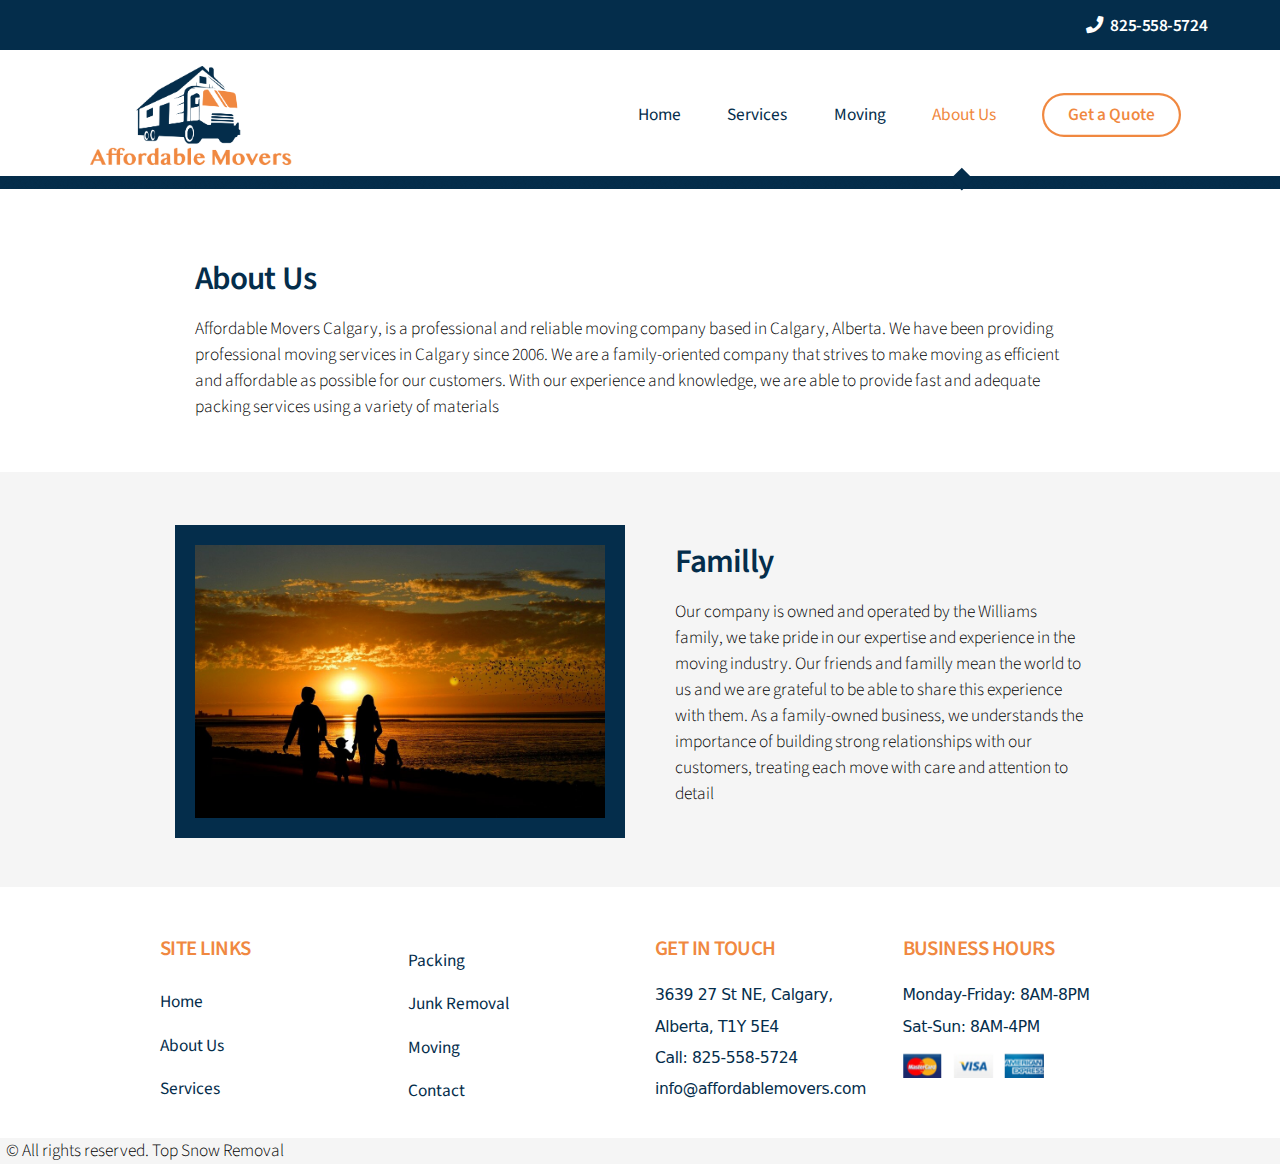
==== commit d60e9b9a: "Update about.html" ====
--- a/about.html
+++ b/about.html
@@ -26,21 +26,16 @@
 								
 								<div class="container2"><h3><img src="images/AM.png" width="202" height="104" alt=""></h3></div>
 								
-								<li class="current"><a href="/">Home</a></li>
-								<li>
-									<a href="services">Services</a>
-									<ul>
-										<li><a href="services">Packing</a></li>
-										<li><a href="services">Assembly</a></li>
-										<li><a href="services">Junk Removal</a></li>
-										
-									</ul>
-								</li>
-								<li><a href="moving">Moving</a></li>
-								<li><a href="about">About Us</a></li>
+								<li><a href="/">Home</a></li>
+								
+									<li><a href="services">Services</a></li>
+								
+							<li><a href="moving">Moving</a></li>
+								
+							<li class="current"><a href="about">About Us</a></li>
 								
 								
-							  <a href="quote" class="button">Get a Quote</a>
+							         <a href="quote" class="button">Get a Quote</a>
 							</ul>
 						</nav>
 
--- a/assets/css/main.css
+++ b/assets/css/main.css
@@ -518,7 +518,7 @@
 
 			.container3 {
 				width: 300px;
-				 height: 140px;
+				 height: 100%;
 				
 			}
 
@@ -528,7 +528,7 @@
 
 			.container3 {
 				width: 255px;
-				 height: 160px;
+				 height: 100%;
 				
 			}
 
@@ -538,7 +538,7 @@
 
 			.container3 {
 				width: 100%;
-				  height: 140px;
+				  height: 100%;
 			}
 
 		}
@@ -547,7 +547,7 @@
 
 			.container3 {
 				width: 100%;
-				height: 145px;
+				height: 100%;
 				
 			}
 
@@ -557,7 +557,7 @@
 
 			.container3 {
 				width: 100%;
-				 height: 170px;
+				 height: 100%;
 				
 			}
 			
@@ -4690,4 +4690,4 @@
 				text-align: center;
 			}
 
-	}+	}
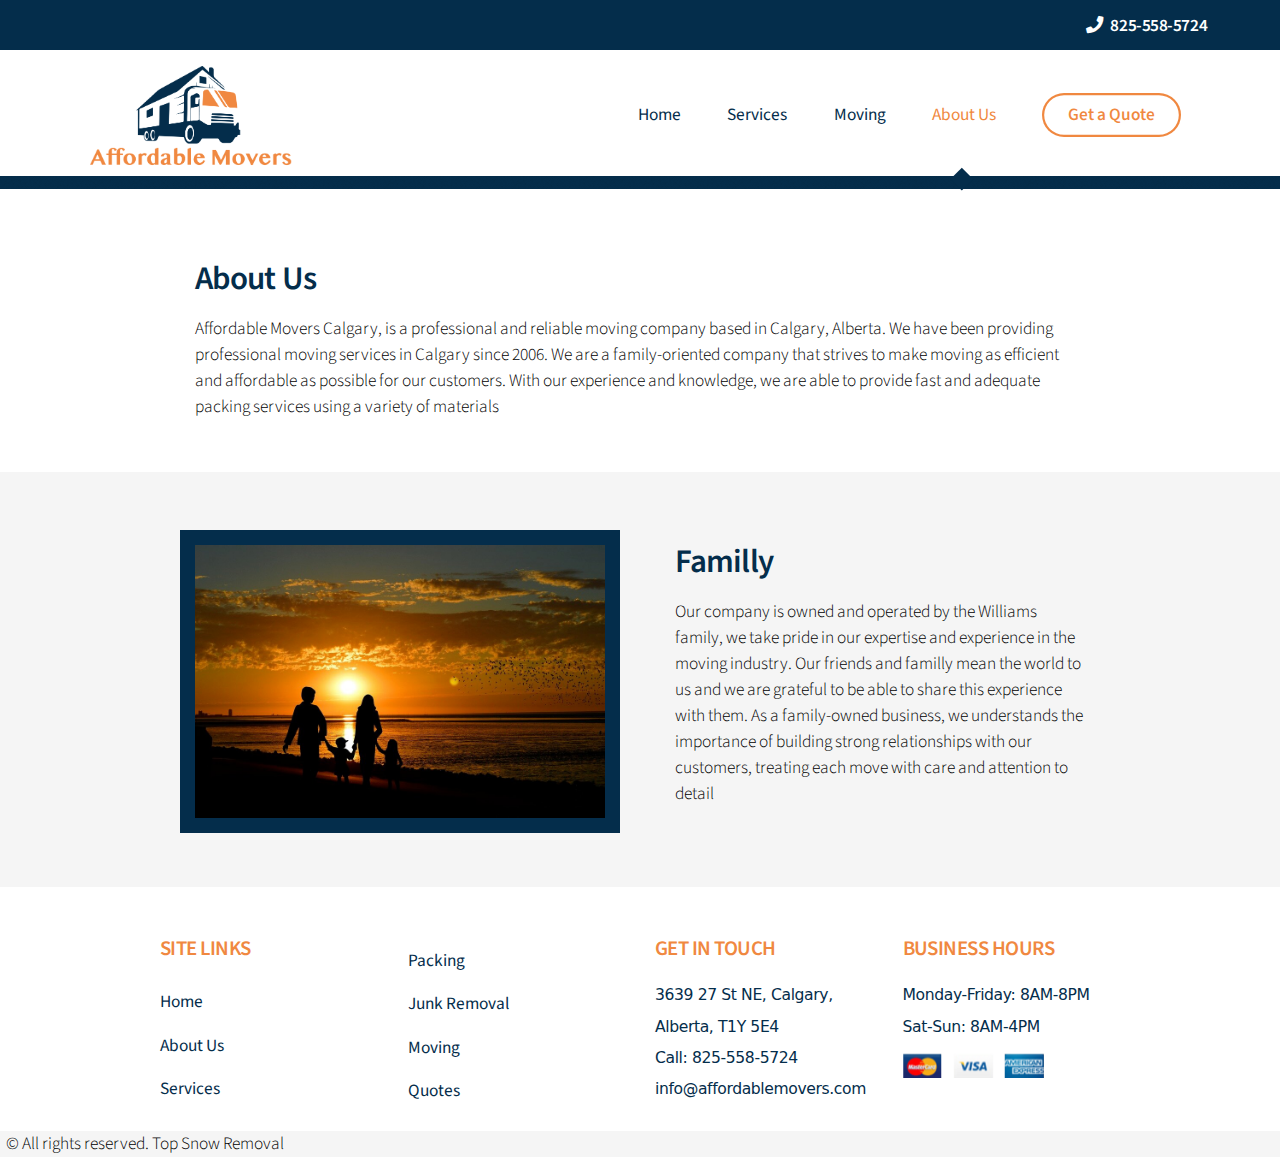
==== commit ee6c00bf: "Update about.html" ====
--- a/about.html
+++ b/about.html
@@ -98,9 +98,10 @@
 							<section class="col-3 col-6-narrower col-12-mobilep">
 								<h5>SITE LINKS</h5>
 								<ul class="links">
-									<li><a href="#">Home</a></li>
-									<li><a href="#">About Us</a></li>
-									<li><a href="#">Services</a></li>
+									
+									<li><a href="/">Home</a></li>
+									<li><a href="about">About Us</a></li>
+									<li><a href="services">Services</a></li>
 									
 									
 								</ul>
@@ -109,10 +110,10 @@
 								
 								<ul class="links">
 									
-									<li><a href="#">Packing</a></li>
-									<li><a href="#">Junk Removal</a></li>
-									<li><a href="#">Moving</a></li>
-									<li><a href="#">Contact</a></li>
+									<li><a href="services">Packing</a></li>
+									<li><a href="services">Junk Removal</a></li>
+									<li><a href="moving">Moving</a></li>
+									<li><a href="quote">Quotes</a></li>
 									
 								</ul>
 							</section>
--- a/assets/css/main.css
+++ b/assets/css/main.css
@@ -163,7 +163,7 @@
 
     h6 {
 		color: #FFF;
-		font-weight: 660;
+		font-weight: 400;
 		line-height: 1.1em;
 		margin-bottom: 0em;
 		font-family: "Myriad Pro", "DejaVu Sans Condensed", Helvetica, Arial, "sans-serif";
@@ -171,7 +171,7 @@
 
     h7 {
 		color: #042D4B;
-		font-weight: 500;
+		font-weight: 300;
 		line-height: 2em;
 		
 		font-family: "Lucida Grande", "Lucida Sans Unicode", "Lucida Sans", "DejaVu Sans", Verdana, "sans-serif";
@@ -223,7 +223,7 @@
 
 	h2 {
 		font-size: 1.75em;
-		letter-spacing: -0.025em;
+		letter-spacing: 0.015em;
 	}
 
 	h3 {
@@ -245,7 +245,7 @@
 	}
 
     h6 {
-		font-size: 0.9em;
+		font-size: 1em;
 		letter-spacing: -0.025em;
 		
 	}
@@ -547,7 +547,7 @@
 
 			.container3 {
 				width: 100%;
-				height: 100%;
+				 height: 100%;
 				
 			}
 
@@ -589,8 +589,8 @@
 		@media screen and (max-width: 1680px) {
 
 			.container4 {
-				width: 580px;
-				 height: 380px;
+				width: 210px;
+				 height: 450px;
 				
 			}
 
@@ -600,7 +600,7 @@
 
 			.container4 {
 			width: 210px;
-				 height: 410px;
+				 height: 450px;
 				
 			}
 
@@ -610,7 +610,7 @@
 
 			.container4 {
 				width: 180px;
-				 height: 410px;
+				 height: 450px;
 				
 			}
 
@@ -620,7 +620,7 @@
 
 			.container4 {
 				width: 280px;
-				  height: 365px;
+				  height: 385px;
 			}
 
 		}
@@ -674,7 +674,7 @@
 
 			.container5 {
 				width: 580px;
-				 height: 380px;
+				 height: 450px;
 				
 			}
 
@@ -684,7 +684,7 @@
 
 			.container5 {
 				width: 210px;
-				 height: 410px;
+				 height: 450px;
 				
 			}
 
@@ -694,7 +694,7 @@
 
 			.container5 {
 					width: 180px;
-				 height: 410px;
+				 height: 450px;
 				
 			}
 
@@ -704,7 +704,7 @@
 
 			.container5 {
 				width: 280px;
-				  height: 365px;
+				  height: 385px;
 			}
 
 		}
@@ -2693,7 +2693,7 @@
 			float: right;
 			margin: 0 0em 0em 0em;
 			position: relative;
-			 box-shadow:  0px 0px 0px 20px rgba(4, 45, 75,1);
+			 box-shadow:  0px 0px 0px 15px rgba(4, 45, 75,1);
 			margin-bottom: 0em;
 			margin-top: 0.2em;
 			
@@ -2774,7 +2774,7 @@
 			height: 5em;
 			line-height: 5em;
 			box-shadow: 0 0 0 7px white, 0 0 0 8px #e0e0e0;
-			margin: 0 0 2em 0;
+			margin: 0 0 1.5em 0;
 			
 		}
 
@@ -2807,11 +2807,13 @@
 	ul.links {
 		list-style: none;
 		padding-left: 0;
+		margin-bottom: -1em;
 	}
 
 		ul.links li {
 			line-height: 2.5em;
 			padding-left: 0;
+			
 		}
 
 /* Icons */
@@ -3802,7 +3804,7 @@
 			color: #999;
 			margin-top: 3em;
 			text-align: center;
-			font-size: 0.9em;
+			font-size: 1em;
 		}
 
 /* Wide */
@@ -3945,7 +3947,7 @@
 				margin-bottom: 0.5em;
 				font-size: 3.5em;
 			}
-		
+	
 
 			h2, h3, h4 {
 				margin-bottom: 0.5em;
@@ -3959,6 +3961,8 @@
 		
 		h6 {
 				margin-bottom: 0.2em;
+			   font-size: 1em;
+			   
 			}
 
 		h7 {
@@ -3984,6 +3988,10 @@
 					top: -0.25em;
 					font-size: 1.25em;
 				}
+		
+		
+		
+		
 		
 		#banner1 h3 {
      position:absolute;
@@ -4393,7 +4401,7 @@
 		/* Basic */
 
 			body, input, select, textarea {
-				font-size: 12pt;
+				font-size: 13pt;
 				line-height: 1.35em;
 				
 			}
@@ -4425,9 +4433,10 @@
 			}
 		
 		  h7 {
-				font-size: 0.9em;
+				font-size: 1em;
 				letter-spacing: 0;
-				line-height: 1.55em;
+				line-height: 2.2em;
+			  
 			  
 			}
 		h8 {
@@ -4567,7 +4576,7 @@
 		
 		
 			#banner2 h3 {
-     position:absolute;
+    position:absolute;
     left:9.5%;
     top: 54%;
 	font-size: 1em;		
@@ -4584,7 +4593,7 @@
 		}
 		
 			#banner3 h3 {
-     position:absolute;
+    position:absolute;
     left:9.5%;
     top: 54%;
 	font-size: 1em;		
@@ -4595,7 +4604,6 @@
    
    
     position:absolute;
-	
     padding-top: 2em;
     left:9%;
 		}
@@ -4612,8 +4620,6 @@
 			}
 		
 		
-		
-		
 
 		/* Box */
 
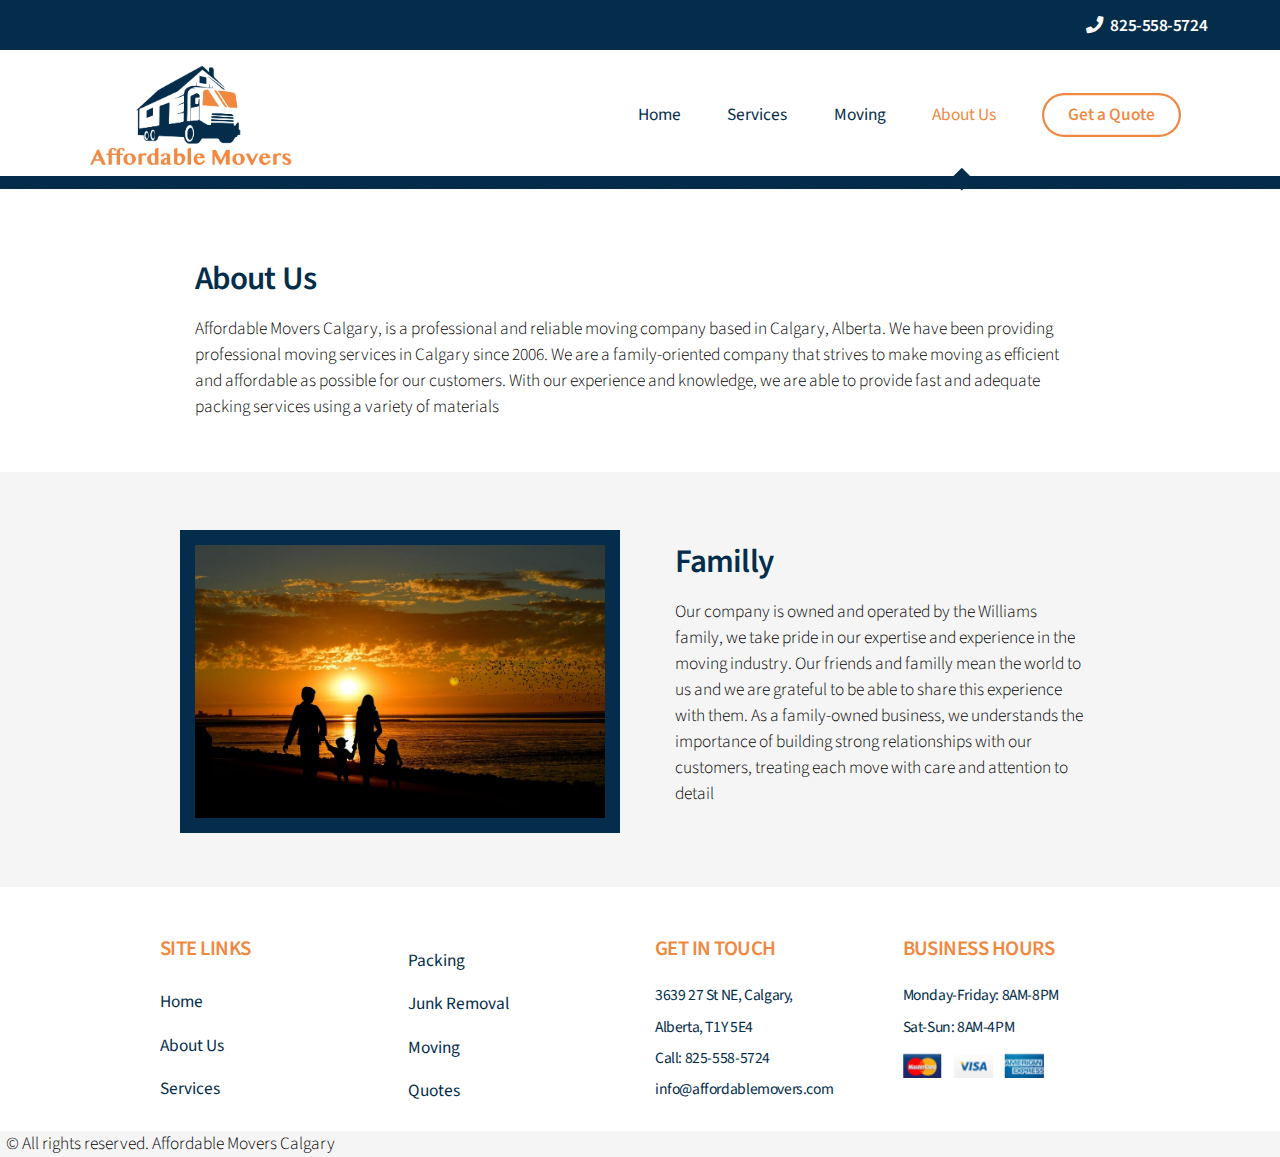
==== commit cbdb948a: "Update about.html" ====
--- a/about.html
+++ b/about.html
@@ -141,7 +141,7 @@
 			</div>
 		</div>
 			
-		<section id="ctb" class=""><p>&nbsp; &copy; All rights reserved. Top Snow Removal </p> </section>
+		<section id="ctb" class=""><p>&nbsp; &copy; All rights reserved. Affordable Movers Calgary </p> </section>
 		<!-- Scripts -->
 			<script src="assets/js/jquery.min.js"></script>
 			<script src="assets/js/jquery.dropotron.min.js"></script>
--- a/assets/css/main.css
+++ b/assets/css/main.css
@@ -166,16 +166,13 @@
 		font-weight: 400;
 		line-height: 1.1em;
 		margin-bottom: 0em;
-		font-family: "Myriad Pro", "DejaVu Sans Condensed", Helvetica, Arial, "sans-serif";
+		font-family: "Gill Sans", "Gill Sans MT", "Myriad Pro", "DejaVu Sans Condensed", Helvetica, Arial, "sans-serif";
 	}
 
     h7 {
 		color: #042D4B;
-		font-weight: 300;
+		font-weight: 400;
 		line-height: 2em;
-		
-		font-family: "Lucida Grande", "Lucida Sans Unicode", "Lucida Sans", "DejaVu Sans", Verdana, "sans-serif";
-	
 		
 	}
 
@@ -245,7 +242,7 @@
 	}
 
     h6 {
-		font-size: 1em;
+		font-size: 1.1em;
 		letter-spacing: -0.025em;
 		
 	}
@@ -3400,6 +3397,8 @@
 
 				#banner header h2 em {
 					opacity: 0.75;
+					 font-weight: 400;
+					 font-size: 0.9em;
 				}
 
 				#banner header h2 a {
@@ -3678,9 +3677,10 @@
 			background-color: #042D4B;
 			color: #fff;
 			padding-bottom: 0em;
-			
-		
-		}
+			font-weight: 400;
+		}
+
+   
 
         .wrapper.style3 .button {
 				background: #fff;
@@ -3961,7 +3961,7 @@
 		
 		h6 {
 				margin-bottom: 0.2em;
-			   font-size: 1em;
+			   font-size: 1.1em;
 			   
 			}
 
@@ -4438,6 +4438,7 @@
 				line-height: 2.2em;
 			  
 			  
+			  
 			}
 		h8 {
 				font-size: 1.25em;
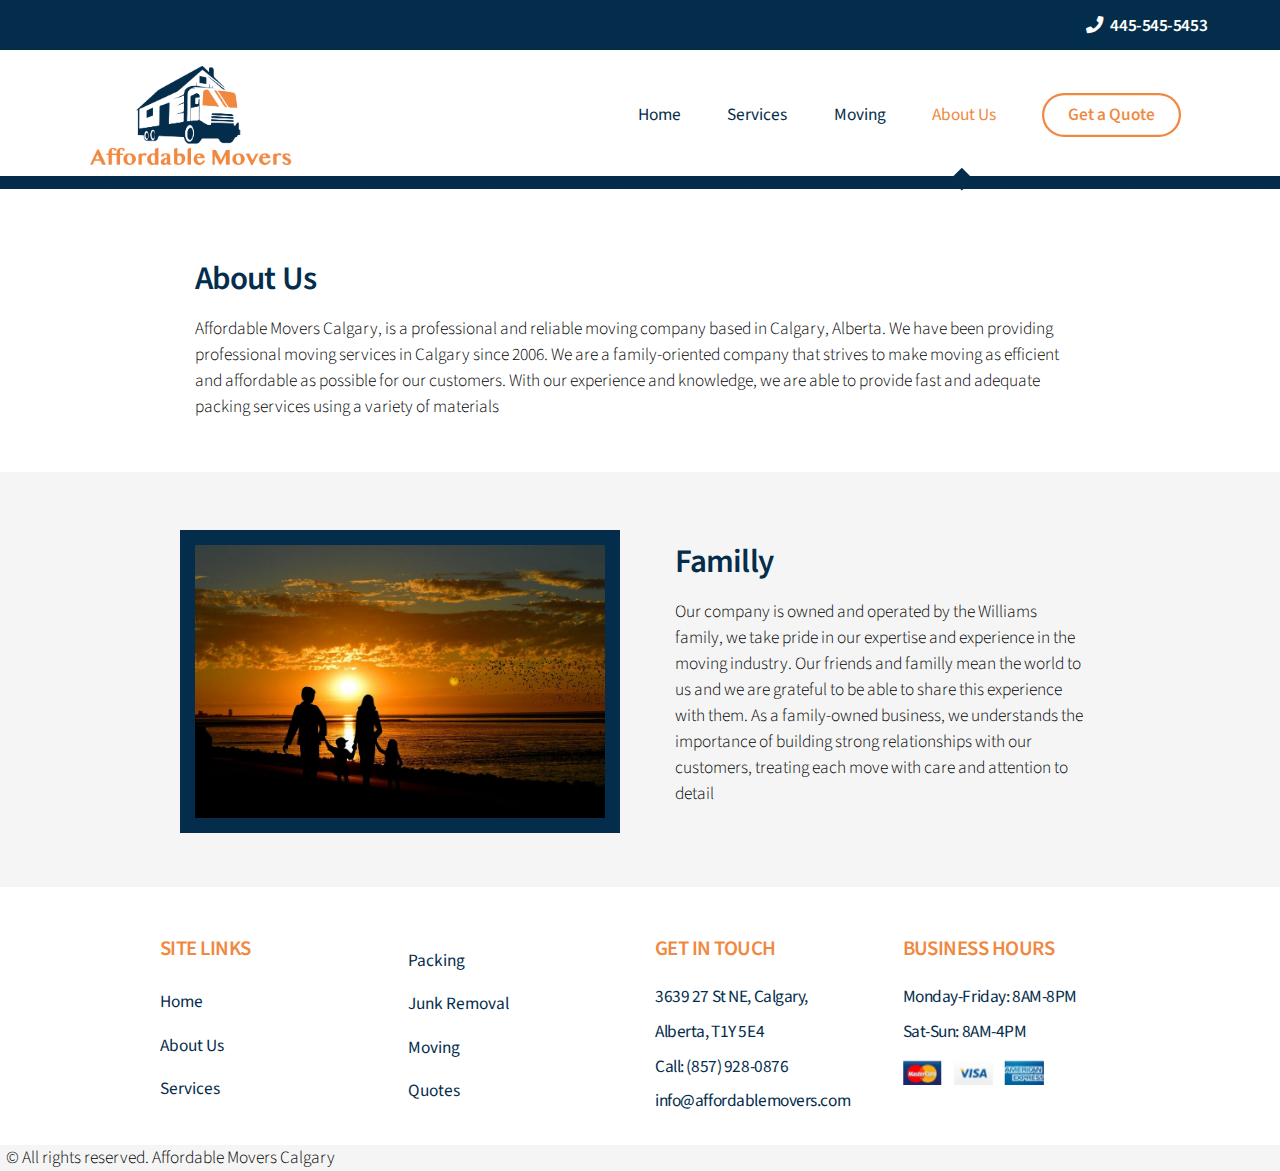
==== commit 1c2b274c: "Add files via upload" ====
--- a/about.html
+++ b/about.html
@@ -18,13 +18,13 @@
 				<div id="header">
 
 					<!-- Logo -->
-					<h4><i class="fas fa-phone"></i> &nbsp;  825-558-5724</h4>	
+					<h4><i class="fas fa-phone"></i> &nbsp;  445-545-5453</h4>	
 
 					<!-- Nav -->
 						<nav id="nav">
 							<ul>
 								
-								<div class="container2"><h3><img src="images/AM.png" width="202" height="104" alt=""></h3></div>
+								<div class="container2"><h3><img src="images/affordable-movers-calgary-logo.png" width="202" height="104" alt=""></h3></div>
 								
 								<li><a href="/">Home</a></li>
 								
@@ -55,7 +55,7 @@
 								  <p>Affordable Movers Calgary, is a professional and reliable moving company based in Calgary, Alberta. We have been providing professional moving services in Calgary since 2006. We are a family-oriented company that strives to make moving as efficient and affordable as possible for our customers. With our experience and knowledge, we are able to provide fast and adequate packing services using a variety of materials</p>
 					</div>
 						</div>
-				 <div class="container6"><a href="index.html" id="logo"><img src="images/AM1.png" width="96" height="58" alt=""></a></div>
+				 <div class="container6"><a href="index.html" id="logo"><img src="images/affordable-movers-calgary-logo1.png" width="96" height="58" alt=""></a></div>
 		               </section>
 			
 		
@@ -73,7 +73,7 @@
 							
 							
 							<section class="col-6 col-12-narrower col-12-mobilepcol-12-mobilep">
-							<a href="#" class="image left"><img src="images/pic03.jpg" alt="" /></a>
+							<a href="#" class="image left"><img src="images/affordable-movers-calgary-03.jpg" alt="" /></a>
 								</section>
 							
 							<section class="col-6 col-12-narrower col-12-mobilepcol-12-mobilep">
@@ -120,7 +120,7 @@
 							<section class="col-3 col-6-narrower col-12-mobilep">
 								<h5>GET IN TOUCH</h5>
 							  <h7>3639 27 St NE, Calgary,<br> Alberta, T1Y 5E4</h7><br>
-							  <h7>Call: 825-558-5724</h7><br>
+							  <h7>Call: (857) 928-0876</h7><br>
 								<h7>info@affordablemovers.com </h7>
                             </section>
 						<section class="col-3 col-6-narrower col-12-mobilep">
@@ -129,7 +129,7 @@
 						    <h7>Sat-Sun: 8AM-4PM</h7>
 						      <br>
 							
-							<img src="images/payment.png" width="141" height="35" alt="">
+							<img src="images/affordable-movers-calgary-payment.png" width="141" height="35" alt="">
 								
 						  </section>
 											
@@ -151,4 +151,4 @@
 			<script src="assets/js/main.js"></script>
 
 	</body>
-</html>
+</html>--- a/assets/css/main.css
+++ b/assets/css/main.css
@@ -248,7 +248,7 @@
 	}
 
   h7 {
-		font-size: 0.9em;
+		font-size: 1em;
 		letter-spacing: -0.025em;
 		
 	}
@@ -597,7 +597,7 @@
 
 			.container4 {
 			width: 210px;
-				 height: 450px;
+				 height: 410px;
 				
 			}
 
@@ -607,7 +607,7 @@
 
 			.container4 {
 				width: 180px;
-				 height: 450px;
+				 height: 410px;
 				
 			}
 
@@ -617,7 +617,7 @@
 
 			.container4 {
 				width: 280px;
-				  height: 385px;
+				  height: 355px;
 			}
 
 		}
@@ -681,7 +681,7 @@
 
 			.container5 {
 				width: 210px;
-				 height: 450px;
+				 height: 410px;
 				
 			}
 
@@ -691,7 +691,7 @@
 
 			.container5 {
 					width: 180px;
-				 height: 450px;
+				 height: 410px;
 				
 			}
 
@@ -701,7 +701,7 @@
 
 			.container5 {
 				width: 280px;
-				  height: 385px;
+				  height: 355px;
 			}
 
 		}
@@ -4436,7 +4436,7 @@
 				font-size: 1em;
 				letter-spacing: 0;
 				line-height: 2.2em;
-			  
+			   
 			  
 			  
 			}
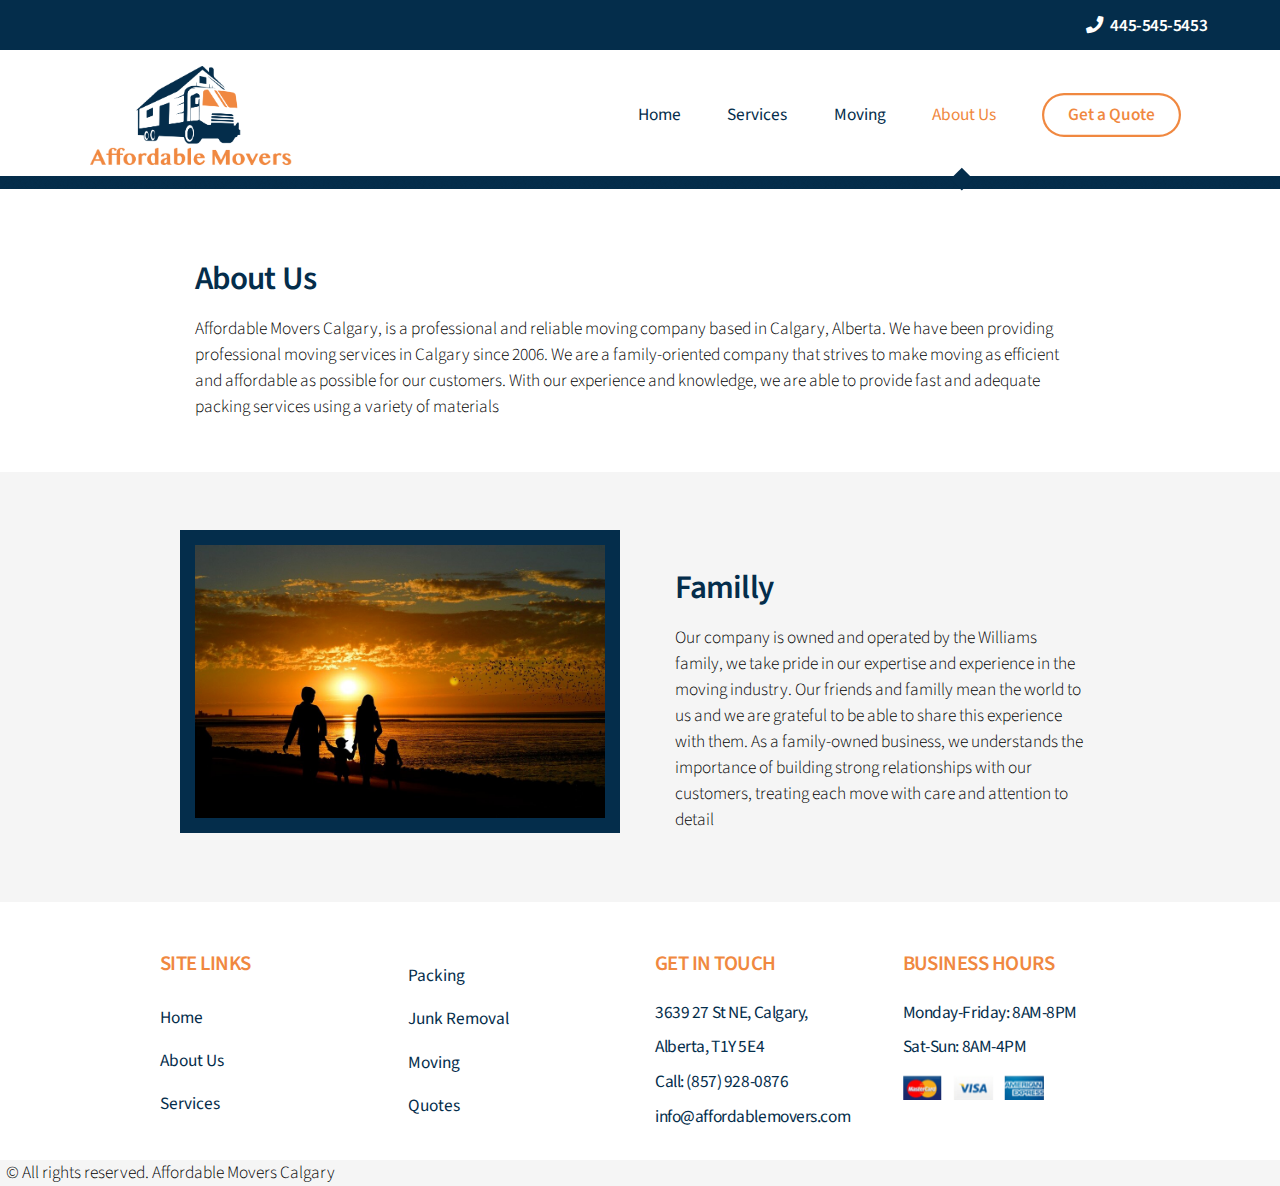
==== commit 52bc90ca: "Update about.html" ====
--- a/about.html
+++ b/about.html
@@ -77,7 +77,7 @@
 								</section>
 							
 							<section class="col-6 col-12-narrower col-12-mobilepcol-12-mobilep">
-																
+									<br>								
 								<h3>Familly</h3>
 								  <p>Our company is owned and operated by the Williams family, we take pride in our expertise and experience in the moving industry. Our friends and familly mean the world to us and we are grateful to be able to share this experience with them. As a family-owned business, we understands the importance of building strong relationships with our customers, treating each move with care and attention to detail</p>
 									
@@ -151,4 +151,4 @@
 			<script src="assets/js/main.js"></script>
 
 	</body>
-</html>+</html>
--- a/assets/css/main.css
+++ b/assets/css/main.css
@@ -3369,7 +3369,7 @@
 /* Banner */
 
 	#banner {
-		background-image: url("../../images/banner.png");
+		background-image: url("../../images/affordable-movers-calgary-banner.png");
 		background-position: center center;
 		background-size: cover;
 		height: 34em;
@@ -3419,7 +3419,7 @@
 /* Banner1 */
 
 	#banner1 {
-		background-image: url("../../images/pic02.jpg");
+		background-image: url("../../images/affordable-movers-calgary-02.jpg");
 		background-position: top;
 		background-size: cover;
 		height: 24em;
@@ -3494,7 +3494,7 @@
 /* Banner2 */
 
 	#banner2 {
-		background-image: url("../../images/pic10.png");
+		background-image: url("../../images/affordable-movers-calgary-01.png");
 		background-position: center;
 		background-size: cover;
 		height: 24em;
@@ -3570,7 +3570,7 @@
 /* Banner3 */
 
 	#banner3 {
-		background-image: url("../../images/pic04.jpg");
+		background-image: url("../../images/affordable-movers-calgary-04.jpg");
 		background-position: top;
 		background-size: cover;
 		height: 24em;
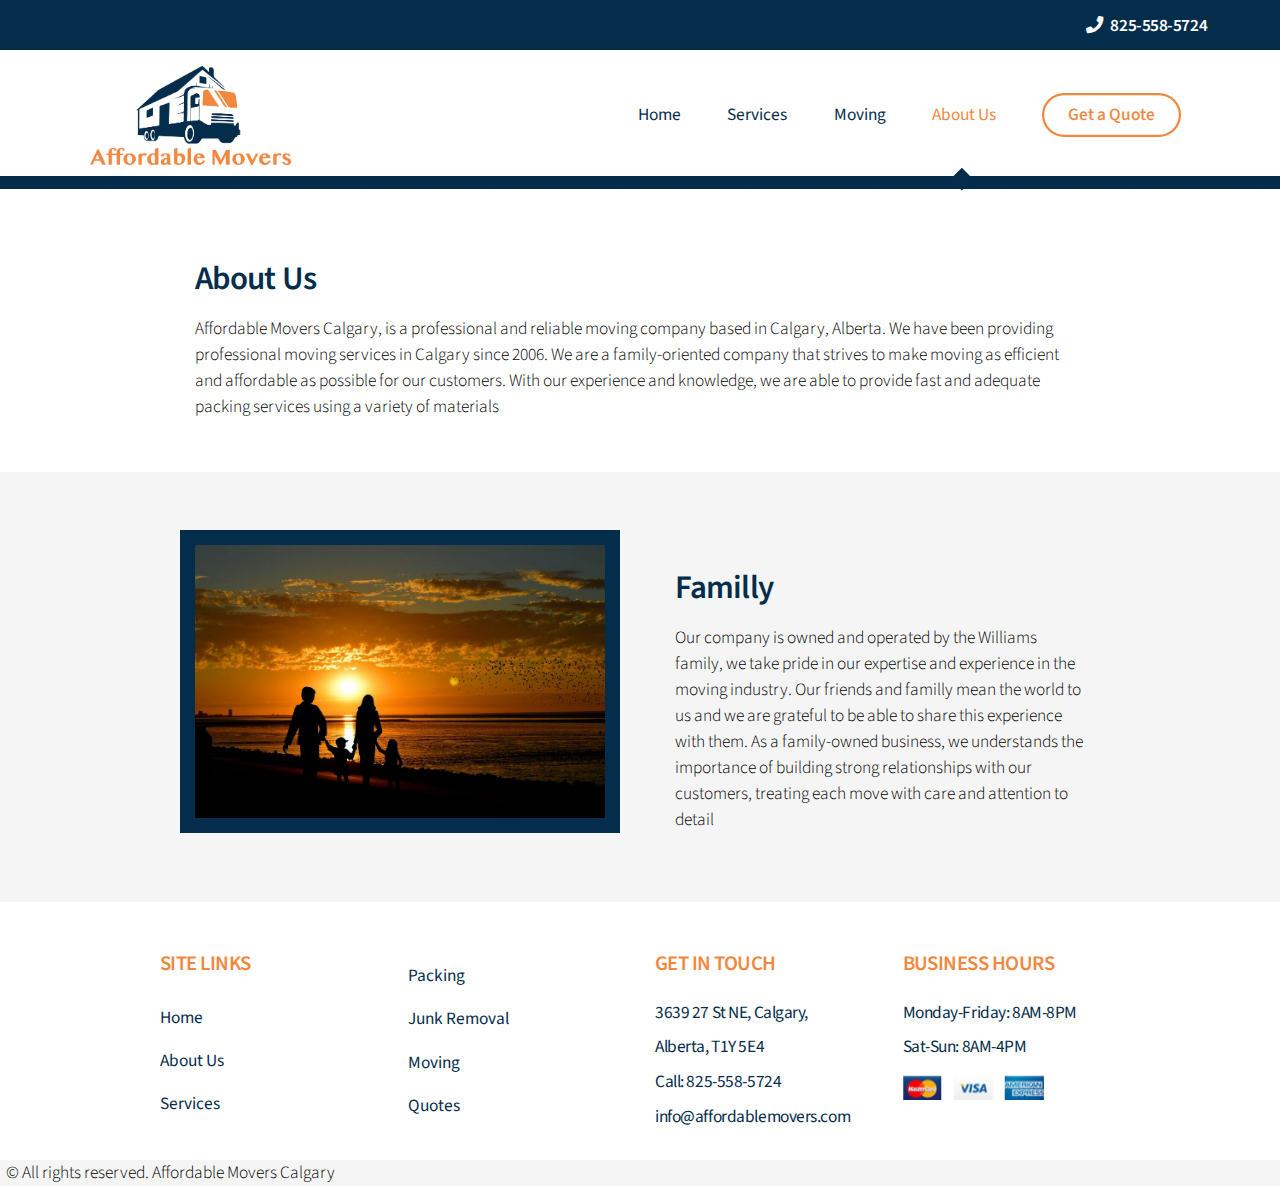
==== commit c4fa400a: "Update about.html" ====
--- a/about.html
+++ b/about.html
@@ -18,7 +18,7 @@
 				<div id="header">
 
 					<!-- Logo -->
-					<h4><i class="fas fa-phone"></i> &nbsp;  445-545-5453</h4>	
+					<h4><i class="fas fa-phone"></i> &nbsp;  825-558-5724</h4>	
 
 					<!-- Nav -->
 						<nav id="nav">
@@ -120,7 +120,7 @@
 							<section class="col-3 col-6-narrower col-12-mobilep">
 								<h5>GET IN TOUCH</h5>
 							  <h7>3639 27 St NE, Calgary,<br> Alberta, T1Y 5E4</h7><br>
-							  <h7>Call: (857) 928-0876</h7><br>
+							  <h7>Call: 825-558-5724</h7><br>
 								<h7>info@affordablemovers.com </h7>
                             </section>
 						<section class="col-3 col-6-narrower col-12-mobilep">
